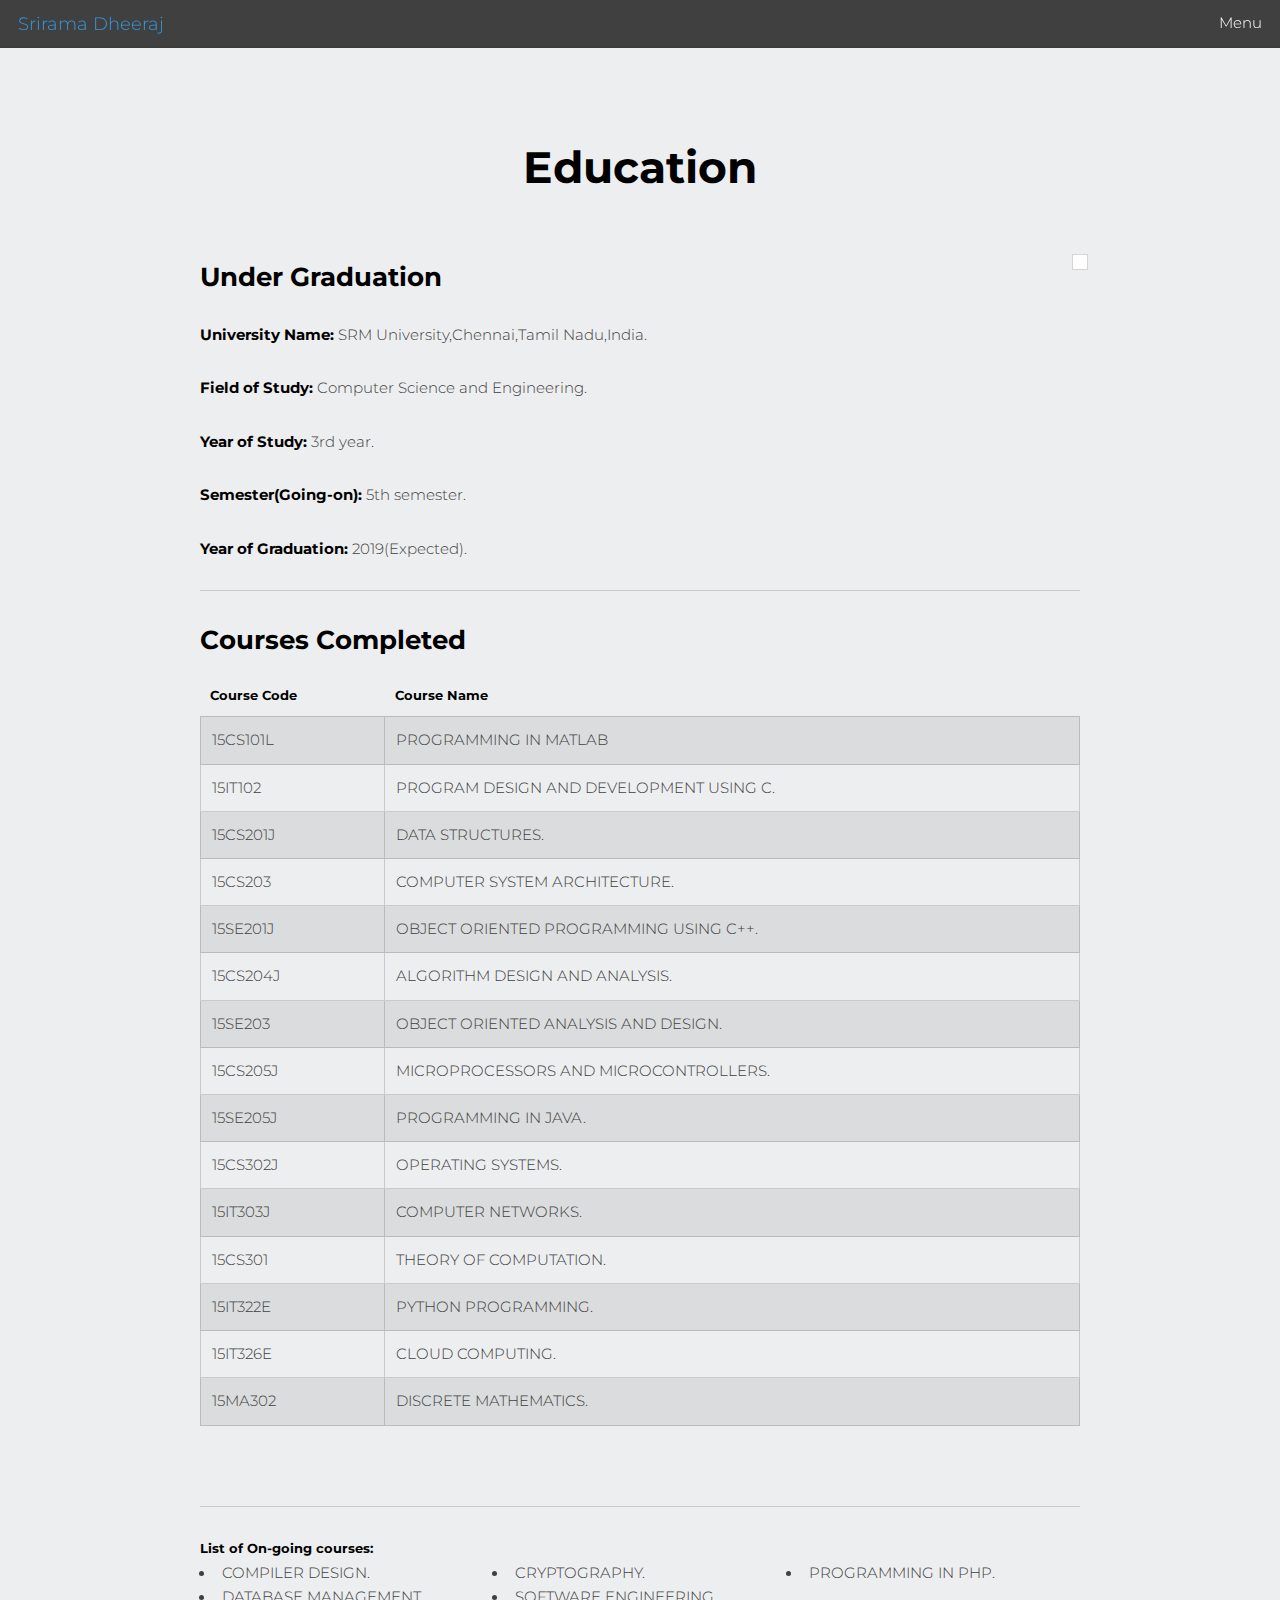
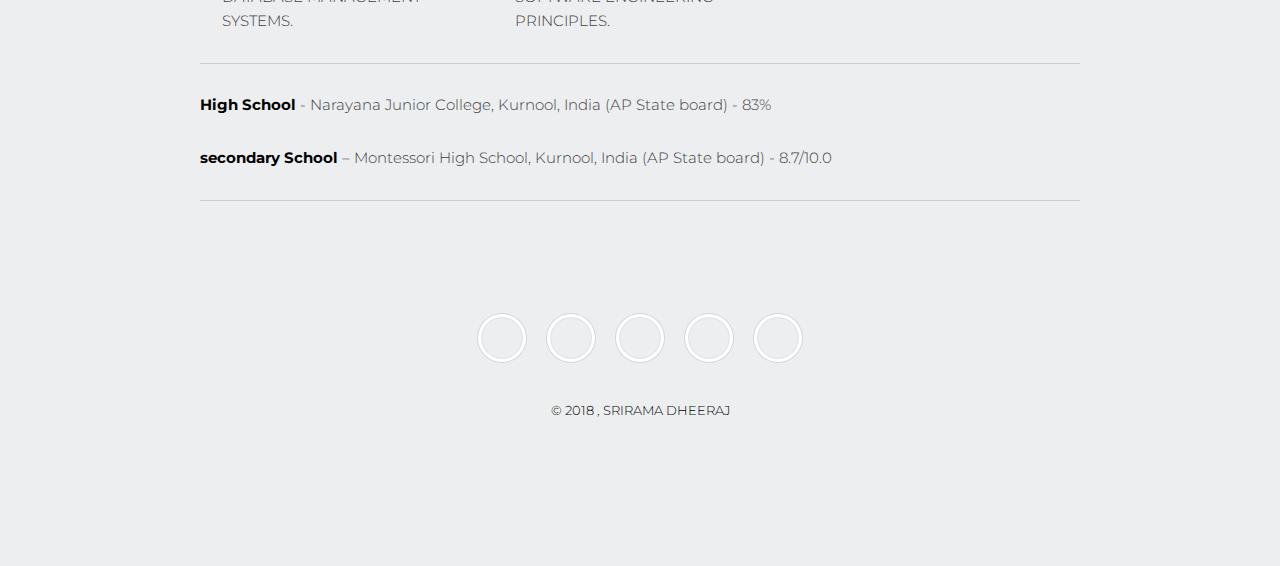
==== Education.html @ 708d1461 "Update Education.html" ====
<!DOCTYPE HTML>

<html>
	<head>
		<title>Education</title>	
		<meta charset="utf-8" />
		<meta name="viewport" content="width=device-width, initial-scale=1" />
		<link rel="stylesheet" href="assets/css/main.css" />

	</head>
	<body class="subpage">

		<!-- Header -->
			<header id="header">
				<div class="logo"><a href="index.html">Srirama Dheeraj</a></div>
				<a href="#menu">Menu</a>
			</header>

		<!-- Nav -->
			<nav id="menu">
				<ul class="links">
					<li><a href="index.html">Home</a></li>
			  		<li><a href="projects.html">Projects</a></li>
				    <li><a href="Education.html">Education</a></li>
				    <li><a href="Experience.html">Experience</a></li>
				    <li><a href="https://drive.google.com/open?id=1azYkVf0-kASEUT5-vG5rG0pIxpyLxCIB" target="_blank">Resume</a></li>
				</ul>
			</nav>

		<!-- Main -->
			<div id="main">
				<section class="wrapper style1">
					<div class="inner">

						<header class="align-center">
							<h1>Education</h1>
						</header>

						<!-- Content -->

							<div>
			                        <p><span class="image right"><img src="images/srm.png" alt="" /></span></p>
							      
								    <h3 id="content">Under Graduation</h3>
									<p><strong>University Name:</strong> SRM University,Chennai,Tamil Nadu,India.</p>
									<p><strong>Field of Study:</strong> Computer Science and Engineering.</p>
									<p><strong>Year of Study:</strong> 3rd year.</p>
		                            <p><strong>Semester(Going-on):</strong> 5th semester.</p>
		                            <p><strong>Year of Graduation:</strong> 2019(Expected).</p>
							   
							</div>

							<hr/>
							<h3 id="content">Courses Completed </h3>
			                 <div class="table-wrapper">
											<table class="alt">
												<thead>
													<tr>
														<th>Course Code</th>
														<th>Course Name</th>
													
													</tr>
												</thead>
												<tbody>
					           						<tr>
								 						<td>15CS101L</td>
														<td>PROGRAMMING IN  MATLAB</td>
														
													</tr>	
													<tr>
														<td>15IT102</td>
														<td>PROGRAM DESIGN AND DEVELOPMENT USING C.</td>
							
													</tr>
													
													<tr>
														<td>15CS201J</td>
														<td> DATA STRUCTURES.</td>
														
													</tr>
													<tr>
														<td>15CS203</td>
														<td>COMPUTER SYSTEM ARCHITECTURE.</td>
														
													</tr>
													<tr>
														<td>15SE201J</td>
														<td>OBJECT ORIENTED PROGRAMMING USING C++.</td>
														
													</tr>
													<tr>
														<td>15CS204J</td>
														<td>ALGORITHM DESIGN AND ANALYSIS.</td>
														
													</tr>
													<tr>
														<td>15SE203</td>
														<td>OBJECT ORIENTED ANALYSIS AND DESIGN.</td>
														
													</tr>
													<tr>
														<td>15CS205J</td>
														<td>MICROPROCESSORS AND MICROCONTROLLERS.</td>
														
													</tr>
													<tr>
														<td>15SE205J</td>
														<td>PROGRAMMING IN JAVA.</td>
														
													</tr>
													<tr>
														<td>15CS302J</td>
														<td>OPERATING SYSTEMS.</td>
														
													</tr>
													<tr>
														<td>15IT303J</td>
														<td>COMPUTER NETWORKS.</td>
														
													</tr>
													<tr>
														<td>15CS301</td>
														<td>THEORY OF COMPUTATION.</td>
														
													</tr>
													<tr>
														<td>15IT322E</td>
														<td>PYTHON PROGRAMMING.</td>
														
													</tr>
													<tr>
														<td>15IT326E</td>
														<td>CLOUD COMPUTING.</td>
														
													</tr>
													<tr>
														<td>15MA302</td>
														<td>DISCRETE MATHEMATICS.</td>
														
													</tr>
												</tbody>
												<tfoot>
													<tr>
														<td colspan="2"></td>
														
													</tr>
												</tfoot>
											</table>
										</div>
						 
							<hr />
							<div>
                            <h5 style="display: inline;">List of On-going courses: &nbsp;</h5>
                            <ul style="columns: 3;">
                                <li>COMPILER DESIGN.</li>
                                <li>DATABASE MANAGEMENT SYSTEMS.</li>
                                <li>CRYPTOGRAPHY.</li>
                                <li>SOFTWARE ENGINEERING PRINCIPLES.</li>
                                <li>PROGRAMMING IN PHP.</li>
                           
                                
                            </ul>
                            <hr />
                            <p><strong>High School</strong> -  Narayana Junior College, Kurnool, India (AP State board) - 83% </p>
							<p><strong>secondary School</strong> – Montessori High School, Kurnool, India (AP State board) - 8.7/10.0</p>
                            <hr/>

                           </div>
                           

						
<!-- Footer -->
			<footer id="footer"> 
				<div class="copyright">
					<ul class="icons">
						<li><a href="https://twitter.com/rcharan10" class="icon fa-twitter" target="_blank">
						<span class="label">Twitter</span>
						</a></li>
						<li><a href="https://www.facebook.com/Dheeraj.Srirama" class="icon fa-facebook" target="_blank">
						<span class="label">Facebook</span> 
						</a></li>
						<li><a href="https://www.linkedin.com/in/srirama-dheeraj-9b4148a5/" class="icon fa-linkedin" target="_blank">
                            <span class="label">LinkedIn</span>
                        </a></li>
						<li><a href="https://github.com/dheerajram13" class="icon fa-github" target="_blank">
                            <span class="label">Github</span>
                        </a></li>
                        <li><a href="mailto:rcharan10@gmail.com" class="icon fa-google" target="_blank">
                            <span class="label">Gmail</span>
                        </a></li>
						
					</ul>
					<p>&copy 2018 , SRIRAMA DHEERAJ</p>
				
		   </div>
			</footer>

		<!-- Scripts -->
			<script src="assets/js/jquery.min.js"></script>
			<script src="assets/js/jquery.scrolly.min.js"></script>
			<script src="assets/js/jquery.scrollex.min.js"></script>
			<script src="assets/js/skel.min.js"></script>
			<script src="assets/js/util.js"></script>
			<script src="assets/js/main.js"></script>

	</body>
</html>
---- assets/css/main.css ----
@charset "UTF-8";
@import url(font-awesome.min.css);
@import url("https://fonts.googleapis.com/css?family=Lato:300,700,300italic,700italic");
@import url("https://fonts.googleapis.com/css?family=Josefin+Sans" rel="stylesheet");
@import url('https://fonts.googleapis.com/css?family=Montserrat|Roboto');




	html, body, div, span, applet, object, iframe, h1, h2, h3, h4, h5, h6, p, blockquote, pre, a, abbr, acronym, address, big, cite, code, del, dfn, em, img, ins, kbd, q, s, samp, small, strike, strong, sub, sup, tt, var, b, u, i, center, dl, dt, dd, ol, ul, li, fieldset, form, label, legend, table, caption, tbody, tfoot, thead, tr, th, td, article, aside, canvas, details, embed, figure, figcaption, footer, header, hgroup, menu, nav, output, ruby, section, summary, time, mark, audio, video {
		margin: 0;
		padding: 0;
		border: 0;
		font-size: 100%;
		font-family: 'Montserrat',sans-serif;
		vertical-align: baseline;
		

	}

	


.typewriter h1 {
  color: #fff;

  font-family: "Roboto",Lato, Arial, Helvetica,sans-serif,;
  overflow: hidden;         /* Ensures the content is not revealed until the animation */
  border-right: .15em solid orange; /* The typwriter cursor */
  white-space: nowrap; /* Keeps the content on a single line */
  margin: 0 auto; /* Gives that scrolling effect as the typing happens */
  letter-spacing: .15em; /* Adjust as needed */
  animation: 
    typing 3.5s steps(30, end),
    blink-caret .5s step-end infinite;
}

/* The typing effect */
@keyframes typing {
  from { width: 0 }
  to { width: 100% }
}

/* The typewriter cursor effect */
@keyframes blink-caret {
  from, to { border-color: transparent }
  50% { border-color: orange }
}
	
	article, aside, details, figcaption, figure, footer, header, hgroup, menu, nav, section {
		display: block;
	}

	body {
		line-height: 1;
	}

	ol, ul {
		list-style: none;
	}

	blockquote, q {
		quotes: none;
	}

	blockquote:before, blockquote:after, q:before, q:after {
		content: '';
		content: none;
	}

	table {
		border-collapse: collapse;
		border-spacing: 0;
	}

	body {
		-webkit-text-size-adjust: none;
	}

/* Box Model */

	*, *:before, *:after {
		-moz-box-sizing: border-box;
		-webkit-box-sizing: border-box;
		box-sizing: border-box;
	}

/* Containers */

	.container {
		margin-left: auto;
		margin-right: auto;
	}

	.container.\31 25\25 {
		width: 100%;
		max-width: 100em;
		min-width: 80em;
	}

	.container.\37 5\25 {
		width: 60em;
	}

	.container.\35 0\25 {
		width: 40em;
	}

	.container.\32 5\25 {
		width: 20em;
	}

	.container {
		width: 80em;
	}

	@media screen and (max-width: 1680px) {

		.container.\31 25\25 {
			width: 100%;
			max-width: 100em;
			min-width: 80em;
		}

		.container.\37 5\25 {
			width: 60em;
		}

		.container.\35 0\25 {
			width: 40em;
		}

		.container.\32 5\25 {
			width: 20em;
		}

		.container {
			width: 80em;
		}

	}

	@media screen and (max-width: 1280px) {

		.container.\31 25\25 {
			width: 100%;
			max-width: 81.25em;
			min-width: 65em;
		}

		.container.\37 5\25 {
			width: 48.75em;
		}

		.container.\35 0\25 {
			width: 32.5em;
		}

		.container.\32 5\25 {
			width: 16.25em;
		}

		.container {
			width: 65em;
		}

	}

	@media screen and (max-width: 980px) {

		.container.\31 25\25 {
			width: 100%;
			max-width: 112.5%;
			min-width: 90%;
		}

		.container.\37 5\25 {
			width: 67.5%;
		}

		.container.\35 0\25 {
			width: 45%;
		}

		.container.\32 5\25 {
			width: 22.5%;
		}

		.container {
			width: 90%;
		}

	}

	@media screen and (max-width: 736px) {

		.container.\31 25\25 {
			width: 100%;
			max-width: 112.5%;
			min-width: 90%;
		}

		.container.\37 5\25 {
			width: 67.5%;
		}

		.container.\35 0\25 {
			width: 45%;
		}

		.container.\32 5\25 {
			width: 22.5%;
		}

		.container {
			width: 90% !important;
		}

	}

	@media screen and (max-width: 480px) {

		.container.\31 25\25 {
			width: 100%;
			max-width: 112.5%;
			min-width: 90%;
		}

		.container.\37 5\25 {
			width: 67.5%;
		}

		.container.\35 0\25 {
			width: 45%;
		}

		.container.\32 5\25 {
			width: 22.5%;
		}

		.container {
			width: 90% !important;
		}

	}



	.row {
		border-bottom: solid 1px transparent;
		-moz-box-sizing: border-box;
		-webkit-box-sizing: border-box;
		box-sizing: border-box;
	}

	.row > * {
		float: left;
		-moz-box-sizing: border-box;
		-webkit-box-sizing: border-box;
		box-sizing: border-box;
	}

	.row:after, .row:before {
		content: '';
		display: block;
		clear: both;
		height: 0;
	}

	.row.uniform > * > :first-child {
		margin-top: 0;
	}

	.row.uniform > * > :last-child {
		margin-bottom: 0;
	}

	.row.\30 \25 > * {
		padding: 0 0 0 0em;
	}

	.row.\30 \25 {
		margin: 0 0 -1px 0em;
	}

	.row.uniform.\30 \25 > * {
		padding: 0em 0 0 0em;
	}

	.row.uniform.\30 \25 {
		margin: 0em 0 -1px 0em;
	}

	.row > * {
		padding: 0 0 0 2em;
	}

	.row {
		margin: 0 0 -1px -2em;
	}

	.row.uniform > * {
		padding: 2em 0 0 2em;
	}

	.row.uniform {
		margin: -2em 0 -1px -2em;
	}

	.row.\32 00\25 > * {
		padding: 0 0 0 4em;
	}

	.row.\32 00\25 {
		margin: 0 0 -1px -4em;
	}

	.row.uniform.\32 00\25 > * {
		padding: 4em 0 0 4em;
	}

	.row.uniform.\32 00\25 {
		margin: -4em 0 -1px -4em;
	}

	.row.\31 50\25 > * {
		padding: 0 0 0 3em;
	}

	.row.\31 50\25 {
		margin: 0 0 -1px -3em;
	}

	.row.uniform.\31 50\25 > * {
		padding: 3em 0 0 3em;
	}

	.row.uniform.\31 50\25 {
		margin: -3em 0 -1px -3em;
	}

	.row.\35 0\25 > * {
		padding: 0 0 0 1em;
	}

	.row.\35 0\25 {
		margin: 0 0 -1px -1em;
	}

	.row.uniform.\35 0\25 > * {
		padding: 1em 0 0 1em;
	}

	.row.uniform.\35 0\25 {
		margin: -1em 0 -1px -1em;
	}

	.row.\32 5\25 > * {
		padding: 0 0 0 0.5em;
	}

	.row.\32 5\25 {
		margin: 0 0 -1px -0.5em;
	}

	.row.uniform.\32 5\25 > * {
		padding: 0.5em 0 0 0.5em;
	}

	.row.uniform.\32 5\25 {
		margin: -0.5em 0 -1px -0.5em;
	}

	.\31 2u, .\31 2u\24 {
		width: 100%;
		clear: none;
		margin-left: 0;
	}

	.\31 1u, .\31 1u\24 {
		width: 91.6666666667%;
		clear: none;
		margin-left: 0;
	}

	.\31 0u, .\31 0u\24 {
		width: 83.3333333333%;
		clear: none;
		margin-left: 0;
	}

	.\39 u, .\39 u\24 {
		width: 75%;
		clear: none;
		margin-left: 0;
	}

	.\38 u, .\38 u\24 {
		width: 66.6666666667%;
		clear: none;
		margin-left: 0;
	}

	.\37 u, .\37 u\24 {
		width: 58.3333333333%;
		clear: none;
		margin-left: 0;
	}

	.\36 u, .\36 u\24 {
		width: 50%;
		clear: none;
		margin-left: 0;
	}

	.\35 u, .\35 u\24 {
		width: 41.6666666667%;
		clear: none;
		margin-left: 0;
	}

	.\34 u, .\34 u\24 {
		width: 33.3333333333%;
		clear: none;
		margin-left: 0;
	}

	.\33 u, .\33 u\24 {
		width: 25%;
		clear: none;
		margin-left: 0;
	}

	.\32 u, .\32 u\24 {
		width: 16.6666666667%;
		clear: none;
		margin-left: 0;
	}

	.\31 u, .\31 u\24 {
		width: 8.3333333333%;
		clear: none;
		margin-left: 0;
	}

	.\31 2u\24 + *,
	.\31 1u\24 + *,
	.\31 0u\24 + *,
	.\39 u\24 + *,
	.\38 u\24 + *,
	.\37 u\24 + *,
	.\36 u\24 + *,
	.\35 u\24 + *,
	.\34 u\24 + *,
	.\33 u\24 + *,
	.\32 u\24 + *,
	.\31 u\24 + * {
		clear: left;
	}

	.\-11u {
		margin-left: 91.66667%;
	}

	.\-10u {
		margin-left: 83.33333%;
	}

	.\-9u {
		margin-left: 75%;
	}

	.\-8u {
		margin-left: 66.66667%;
	}

	.\-7u {
		margin-left: 58.33333%;
	}

	.\-6u {
		margin-left: 50%;
	}

	.\-5u {
		margin-left: 41.66667%;
	}

	.\-4u {
		margin-left: 33.33333%;
	}

	.\-3u {
		margin-left: 25%;
	}

	.\-2u {
		margin-left: 16.66667%;
	}

	.\-1u {
		margin-left: 8.33333%;
	}

	@media screen and (max-width: 1680px) {

		.row > * {
			padding: 0 0 0 2em;
		}

		.row {
			margin: 0 0 -1px -2em;
		}

		.row.uniform > * {
			padding: 2em 0 0 2em;
		}

		.row.uniform {
			margin: -2em 0 -1px -2em;
		}

		.row.\32 00\25 > * {
			padding: 0 0 0 4em;
		}

		.row.\32 00\25 {
			margin: 0 0 -1px -4em;
		}

		.row.uniform.\32 00\25 > * {
			padding: 4em 0 0 4em;
		}

		.row.uniform.\32 00\25 {
			margin: -4em 0 -1px -4em;
		}

		.row.\31 50\25 > * {
			padding: 0 0 0 3em;
		}

		.row.\31 50\25 {
			margin: 0 0 -1px -3em;
		}

		.row.uniform.\31 50\25 > * {
			padding: 3em 0 0 3em;
		}

		.row.uniform.\31 50\25 {
			margin: -3em 0 -1px -3em;
		}

		.row.\35 0\25 > * {
			padding: 0 0 0 1em;
		}

		.row.\35 0\25 {
			margin: 0 0 -1px -1em;
		}

		.row.uniform.\35 0\25 > * {
			padding: 1em 0 0 1em;
		}

		.row.uniform.\35 0\25 {
			margin: -1em 0 -1px -1em;
		}

		.row.\32 5\25 > * {
			padding: 0 0 0 0.5em;
		}

		.row.\32 5\25 {
			margin: 0 0 -1px -0.5em;
		}

		.row.uniform.\32 5\25 > * {
			padding: 0.5em 0 0 0.5em;
		}

		.row.uniform.\32 5\25 {
			margin: -0.5em 0 -1px -0.5em;
		}

		.\31 2u\28xlarge\29, .\31 2u\24\28xlarge\29 {
			width: 100%;
			clear: none;
			margin-left: 0;
		}

		.\31 1u\28xlarge\29, .\31 1u\24\28xlarge\29 {
			width: 91.6666666667%;
			clear: none;
			margin-left: 0;
		}

		.\31 0u\28xlarge\29, .\31 0u\24\28xlarge\29 {
			width: 83.3333333333%;
			clear: none;
			margin-left: 0;
		}

		.\39 u\28xlarge\29, .\39 u\24\28xlarge\29 {
			width: 75%;
			clear: none;
			margin-left: 0;
		}

		.\38 u\28xlarge\29, .\38 u\24\28xlarge\29 {
			width: 66.6666666667%;
			clear: none;
			margin-left: 0;
		}

		.\37 u\28xlarge\29, .\37 u\24\28xlarge\29 {
			width: 58.3333333333%;
			clear: none;
			margin-left: 0;
		}

		.\36 u\28xlarge\29, .\36 u\24\28xlarge\29 {
			width: 50%;
			clear: none;
			margin-left: 0;
		}

		.\35 u\28xlarge\29, .\35 u\24\28xlarge\29 {
			width: 41.6666666667%;
			clear: none;
			margin-left: 0;
		}

		.\34 u\28xlarge\29, .\34 u\24\28xlarge\29 {
			width: 33.3333333333%;
			clear: none;
			margin-left: 0;
		}

		.\33 u\28xlarge\29, .\33 u\24\28xlarge\29 {
			width: 25%;
			clear: none;
			margin-left: 0;
		}

		.\32 u\28xlarge\29, .\32 u\24\28xlarge\29 {
			width: 16.6666666667%;
			clear: none;
			margin-left: 0;
		}

		.\31 u\28xlarge\29, .\31 u\24\28xlarge\29 {
			width: 8.3333333333%;
			clear: none;
			margin-left: 0;
		}

		.\31 2u\24\28xlarge\29 + *,
		.\31 1u\24\28xlarge\29 + *,
		.\31 0u\24\28xlarge\29 + *,
		.\39 u\24\28xlarge\29 + *,
		.\38 u\24\28xlarge\29 + *,
		.\37 u\24\28xlarge\29 + *,
		.\36 u\24\28xlarge\29 + *,
		.\35 u\24\28xlarge\29 + *,
		.\34 u\24\28xlarge\29 + *,
		.\33 u\24\28xlarge\29 + *,
		.\32 u\24\28xlarge\29 + *,
		.\31 u\24\28xlarge\29 + * {
			clear: left;
		}

		.\-11u\28xlarge\29 {
			margin-left: 91.66667%;
		}

		.\-10u\28xlarge\29 {
			margin-left: 83.33333%;
		}

		.\-9u\28xlarge\29 {
			margin-left: 75%;
		}

		.\-8u\28xlarge\29 {
			margin-left: 66.66667%;
		}

		.\-7u\28xlarge\29 {
			margin-left: 58.33333%;
		}

		.\-6u\28xlarge\29 {
			margin-left: 50%;
		}

		.\-5u\28xlarge\29 {
			margin-left: 41.66667%;
		}

		.\-4u\28xlarge\29 {
			margin-left: 33.33333%;
		}

		.\-3u\28xlarge\29 {
			margin-left: 25%;
		}

		.\-2u\28xlarge\29 {
			margin-left: 16.66667%;
		}

		.\-1u\28xlarge\29 {
			margin-left: 8.33333%;
		}

	}

	@media screen and (max-width: 1280px) {

		.row > * {
			padding: 0 0 0 1.5em;
		}

		.row {
			margin: 0 0 -1px -1.5em;
		}

		.row.uniform > * {
			padding: 1.5em 0 0 1.5em;
		}

		.row.uniform {
			margin: -1.5em 0 -1px -1.5em;
		}

		.row.\32 00\25 > * {
			padding: 0 0 0 3em;
		}

		.row.\32 00\25 {
			margin: 0 0 -1px -3em;
		}

		.row.uniform.\32 00\25 > * {
			padding: 3em 0 0 3em;
		}

		.row.uniform.\32 00\25 {
			margin: -3em 0 -1px -3em;
		}

		.row.\31 50\25 > * {
			padding: 0 0 0 2.25em;
		}

		.row.\31 50\25 {
			margin: 0 0 -1px -2.25em;
		}

		.row.uniform.\31 50\25 > * {
			padding: 2.25em 0 0 2.25em;
		}

		.row.uniform.\31 50\25 {
			margin: -2.25em 0 -1px -2.25em;
		}

		.row.\35 0\25 > * {
			padding: 0 0 0 0.75em;
		}

		.row.\35 0\25 {
			margin: 0 0 -1px -0.75em;
		}

		.row.uniform.\35 0\25 > * {
			padding: 0.75em 0 0 0.75em;
		}

		.row.uniform.\35 0\25 {
			margin: -0.75em 0 -1px -0.75em;
		}

		.row.\32 5\25 > * {
			padding: 0 0 0 0.375em;
		}

		.row.\32 5\25 {
			margin: 0 0 -1px -0.375em;
		}

		.row.uniform.\32 5\25 > * {
			padding: 0.375em 0 0 0.375em;
		}

		.row.uniform.\32 5\25 {
			margin: -0.375em 0 -1px -0.375em;
		}

		.\31 2u\28large\29, .\31 2u\24\28large\29 {
			width: 100%;
			clear: none;
			margin-left: 0;
		}

		.\31 1u\28large\29, .\31 1u\24\28large\29 {
			width: 91.6666666667%;
			clear: none;
			margin-left: 0;
		}

		.\31 0u\28large\29, .\31 0u\24\28large\29 {
			width: 83.3333333333%;
			clear: none;
			margin-left: 0;
		}

		.\39 u\28large\29, .\39 u\24\28large\29 {
			width: 75%;
			clear: none;
			margin-left: 0;
		}

		.\38 u\28large\29, .\38 u\24\28large\29 {
			width: 66.6666666667%;
			clear: none;
			margin-left: 0;
		}

		.\37 u\28large\29, .\37 u\24\28large\29 {
			width: 58.3333333333%;
			clear: none;
			margin-left: 0;
		}

		.\36 u\28large\29, .\36 u\24\28large\29 {
			width: 50%;
			clear: none;
			margin-left: 0;
		}

		.\35 u\28large\29, .\35 u\24\28large\29 {
			width: 41.6666666667%;
			clear: none;
			margin-left: 0;
		}

		.\34 u\28large\29, .\34 u\24\28large\29 {
			width: 33.3333333333%;
			clear: none;
			margin-left: 0;
		}

		.\33 u\28large\29, .\33 u\24\28large\29 {
			width: 25%;
			clear: none;
			margin-left: 0;
		}

		.\32 u\28large\29, .\32 u\24\28large\29 {
			width: 16.6666666667%;
			clear: none;
			margin-left: 0;
		}

		.\31 u\28large\29, .\31 u\24\28large\29 {
			width: 8.3333333333%;
			clear: none;
			margin-left: 0;
		}

		.\31 2u\24\28large\29 + *,
		.\31 1u\24\28large\29 + *,
		.\31 0u\24\28large\29 + *,
		.\39 u\24\28large\29 + *,
		.\38 u\24\28large\29 + *,
		.\37 u\24\28large\29 + *,
		.\36 u\24\28large\29 + *,
		.\35 u\24\28large\29 + *,
		.\34 u\24\28large\29 + *,
		.\33 u\24\28large\29 + *,
		.\32 u\24\28large\29 + *,
		.\31 u\24\28large\29 + * {
			clear: left;
		}

		.\-11u\28large\29 {
			margin-left: 91.66667%;
		}

		.\-10u\28large\29 {
			margin-left: 83.33333%;
		}

		.\-9u\28large\29 {
			margin-left: 75%;
		}

		.\-8u\28large\29 {
			margin-left: 66.66667%;
		}

		.\-7u\28large\29 {
			margin-left: 58.33333%;
		}

		.\-6u\28large\29 {
			margin-left: 50%;
		}

		.\-5u\28large\29 {
			margin-left: 41.66667%;
		}

		.\-4u\28large\29 {
			margin-left: 33.33333%;
		}

		.\-3u\28large\29 {
			margin-left: 25%;
		}

		.\-2u\28large\29 {
			margin-left: 16.66667%;
		}

		.\-1u\28large\29 {
			margin-left: 8.33333%;
		}

	}

	@media screen and (max-width: 980px) {

		.row > * {
			padding: 0 0 0 1.5em;
		}

		.row {
			margin: 0 0 -1px -1.5em;
		}

		.row.uniform > * {
			padding: 1.5em 0 0 1.5em;
		}

		.row.uniform {
			margin: -1.5em 0 -1px -1.5em;
		}

		.row.\32 00\25 > * {
			padding: 0 0 0 3em;
		}

		.row.\32 00\25 {
			margin: 0 0 -1px -3em;
		}

		.row.uniform.\32 00\25 > * {
			padding: 3em 0 0 3em;
		}

		.row.uniform.\32 00\25 {
			margin: -3em 0 -1px -3em;
		}

		.row.\31 50\25 > * {
			padding: 0 0 0 2.25em;
		}

		.row.\31 50\25 {
			margin: 0 0 -1px -2.25em;
		}

		.row.uniform.\31 50\25 > * {
			padding: 2.25em 0 0 2.25em;
		}

		.row.uniform.\31 50\25 {
			margin: -2.25em 0 -1px -2.25em;
		}

		.row.\35 0\25 > * {
			padding: 0 0 0 0.75em;
		}

		.row.\35 0\25 {
			margin: 0 0 -1px -0.75em;
		}

		.row.uniform.\35 0\25 > * {
			padding: 0.75em 0 0 0.75em;
		}

		.row.uniform.\35 0\25 {
			margin: -0.75em 0 -1px -0.75em;
		}

		.row.\32 5\25 > * {
			padding: 0 0 0 0.375em;
		}

		.row.\32 5\25 {
			margin: 0 0 -1px -0.375em;
		}

		.row.uniform.\32 5\25 > * {
			padding: 0.375em 0 0 0.375em;
		}

		.row.uniform.\32 5\25 {
			margin: -0.375em 0 -1px -0.375em;
		}

		.\31 2u\28medium\29, .\31 2u\24\28medium\29 {
			width: 100%;
			clear: none;
			margin-left: 0;
		}

		.\31 1u\28medium\29, .\31 1u\24\28medium\29 {
			width: 91.6666666667%;
			clear: none;
			margin-left: 0;
		}

		.\31 0u\28medium\29, .\31 0u\24\28medium\29 {
			width: 83.3333333333%;
			clear: none;
			margin-left: 0;
		}

		.\39 u\28medium\29, .\39 u\24\28medium\29 {
			width: 75%;
			clear: none;
			margin-left: 0;
		}

		.\38 u\28medium\29, .\38 u\24\28medium\29 {
			width: 66.6666666667%;
			clear: none;
			margin-left: 0;
		}

		.\37 u\28medium\29, .\37 u\24\28medium\29 {
			width: 58.3333333333%;
			clear: none;
			margin-left: 0;
		}

		.\36 u\28medium\29, .\36 u\24\28medium\29 {
			width: 50%;
			clear: none;
			margin-left: 0;
		}

		.\35 u\28medium\29, .\35 u\24\28medium\29 {
			width: 41.6666666667%;
			clear: none;
			margin-left: 0;
		}

		.\34 u\28medium\29, .\34 u\24\28medium\29 {
			width: 33.3333333333%;
			clear: none;
			margin-left: 0;
		}

		.\33 u\28medium\29, .\33 u\24\28medium\29 {
			width: 25%;
			clear: none;
			margin-left: 0;
		}

		.\32 u\28medium\29, .\32 u\24\28medium\29 {
			width: 16.6666666667%;
			clear: none;
			margin-left: 0;
		}

		.\31 u\28medium\29, .\31 u\24\28medium\29 {
			width: 8.3333333333%;
			clear: none;
			margin-left: 0;
		}

		.\31 2u\24\28medium\29 + *,
		.\31 1u\24\28medium\29 + *,
		.\31 0u\24\28medium\29 + *,
		.\39 u\24\28medium\29 + *,
		.\38 u\24\28medium\29 + *,
		.\37 u\24\28medium\29 + *,
		.\36 u\24\28medium\29 + *,
		.\35 u\24\28medium\29 + *,
		.\34 u\24\28medium\29 + *,
		.\33 u\24\28medium\29 + *,
		.\32 u\24\28medium\29 + *,
		.\31 u\24\28medium\29 + * {
			clear: left;
		}

		.\-11u\28medium\29 {
			margin-left: 91.66667%;
		}

		.\-10u\28medium\29 {
			margin-left: 83.33333%;
		}

		.\-9u\28medium\29 {
			margin-left: 75%;
		}

		.\-8u\28medium\29 {
			margin-left: 66.66667%;
		}

		.\-7u\28medium\29 {
			margin-left: 58.33333%;
		}

		.\-6u\28medium\29 {
			margin-left: 50%;
		}

		.\-5u\28medium\29 {
			margin-left: 41.66667%;
		}

		.\-4u\28medium\29 {
			margin-left: 33.33333%;
		}

		.\-3u\28medium\29 {
			margin-left: 25%;
		}

		.\-2u\28medium\29 {
			margin-left: 16.66667%;
		}

		.\-1u\28medium\29 {
			margin-left: 8.33333%;
		}

	}

	@media screen and (max-width: 736px) {

		.row > * {
			padding: 0 0 0 1.25em;
		}

		.row {
			margin: 0 0 -1px -1.25em;
		}

		.row.uniform > * {
			padding: 1.25em 0 0 1.25em;
		}

		.row.uniform {
			margin: -1.25em 0 -1px -1.25em;
		}

		.row.\32 00\25 > * {
			padding: 0 0 0 2.5em;
		}

		.row.\32 00\25 {
			margin: 0 0 -1px -2.5em;
		}

		.row.uniform.\32 00\25 > * {
			padding: 2.5em 0 0 2.5em;
		}

		.row.uniform.\32 00\25 {
			margin: -2.5em 0 -1px -2.5em;
		}

		.row.\31 50\25 > * {
			padding: 0 0 0 1.875em;
		}

		.row.\31 50\25 {
			margin: 0 0 -1px -1.875em;
		}

		.row.uniform.\31 50\25 > * {
			padding: 1.875em 0 0 1.875em;
		}

		.row.uniform.\31 50\25 {
			margin: -1.875em 0 -1px -1.875em;
		}

		.row.\35 0\25 > * {
			padding: 0 0 0 0.625em;
		}

		.row.\35 0\25 {
			margin: 0 0 -1px -0.625em;
		}

		.row.uniform.\35 0\25 > * {
			padding: 0.625em 0 0 0.625em;
		}

		.row.uniform.\35 0\25 {
			margin: -0.625em 0 -1px -0.625em;
		}

		.row.\32 5\25 > * {
			padding: 0 0 0 0.3125em;
		}

		.row.\32 5\25 {
			margin: 0 0 -1px -0.3125em;
		}

		.row.uniform.\32 5\25 > * {
			padding: 0.3125em 0 0 0.3125em;
		}

		.row.uniform.\32 5\25 {
			margin: -0.3125em 0 -1px -0.3125em;
		}

		.\31 2u\28small\29, .\31 2u\24\28small\29 {
			width: 100%;
			clear: none;
			margin-left: 0;
		}

		.\31 1u\28small\29, .\31 1u\24\28small\29 {
			width: 91.6666666667%;
			clear: none;
			margin-left: 0;
		}

		.\31 0u\28small\29, .\31 0u\24\28small\29 {
			width: 83.3333333333%;
			clear: none;
			margin-left: 0;
		}

		.\39 u\28small\29, .\39 u\24\28small\29 {
			width: 75%;
			clear: none;
			margin-left: 0;
		}

		.\38 u\28small\29, .\38 u\24\28small\29 {
			width: 66.6666666667%;
			clear: none;
			margin-left: 0;
		}

		.\37 u\28small\29, .\37 u\24\28small\29 {
			width: 58.3333333333%;
			clear: none;
			margin-left: 0;
		}

		.\36 u\28small\29, .\36 u\24\28small\29 {
			width: 50%;
			clear: none;
			margin-left: 0;
		}

		.\35 u\28small\29, .\35 u\24\28small\29 {
			width: 41.6666666667%;
			clear: none;
			margin-left: 0;
		}

		.\34 u\28small\29, .\34 u\24\28small\29 {
			width: 33.3333333333%;
			clear: none;
			margin-left: 0;
		}

		.\33 u\28small\29, .\33 u\24\28small\29 {
			width: 25%;
			clear: none;
			margin-left: 0;
		}

		.\32 u\28small\29, .\32 u\24\28small\29 {
			width: 16.6666666667%;
			clear: none;
			margin-left: 0;
		}

		.\31 u\28small\29, .\31 u\24\28small\29 {
			width: 8.3333333333%;
			clear: none;
			margin-left: 0;
		}

		.\31 2u\24\28small\29 + *,
		.\31 1u\24\28small\29 + *,
		.\31 0u\24\28small\29 + *,
		.\39 u\24\28small\29 + *,
		.\38 u\24\28small\29 + *,
		.\37 u\24\28small\29 + *,
		.\36 u\24\28small\29 + *,
		.\35 u\24\28small\29 + *,
		.\34 u\24\28small\29 + *,
		.\33 u\24\28small\29 + *,
		.\32 u\24\28small\29 + *,
		.\31 u\24\28small\29 + * {
			clear: left;
		}

		.\-11u\28small\29 {
			margin-left: 91.66667%;
		}

		.\-10u\28small\29 {
			margin-left: 83.33333%;
		}

		.\-9u\28small\29 {
			margin-left: 75%;
		}

		.\-8u\28small\29 {
			margin-left: 66.66667%;
		}

		.\-7u\28small\29 {
			margin-left: 58.33333%;
		}

		.\-6u\28small\29 {
			margin-left: 50%;
		}

		.\-5u\28small\29 {
			margin-left: 41.66667%;
		}

		.\-4u\28small\29 {
			margin-left: 33.33333%;
		}

		.\-3u\28small\29 {
			margin-left: 25%;
		}

		.\-2u\28small\29 {
			margin-left: 16.66667%;
		}

		.\-1u\28small\29 {
			margin-left: 8.33333%;
		}

	}

	@media screen and (max-width: 480px) {

		.row > * {
			padding: 0 0 0 1.25em;
		}

		.row {
			margin: 0 0 -1px -1.25em;
		}

		.row.uniform > * {
			padding: 1.25em 0 0 1.25em;
		}

		.row.uniform {
			margin: -1.25em 0 -1px -1.25em;
		}

		.row.\32 00\25 > * {
			padding: 0 0 0 2.5em;
		}

		.row.\32 00\25 {
			margin: 0 0 -1px -2.5em;
		}

		.row.uniform.\32 00\25 > * {
			padding: 2.5em 0 0 2.5em;
		}

		.row.uniform.\32 00\25 {
			margin: -2.5em 0 -1px -2.5em;
		}

		.row.\31 50\25 > * {
			padding: 0 0 0 1.875em;
		}

		.row.\31 50\25 {
			margin: 0 0 -1px -1.875em;
		}

		.row.uniform.\31 50\25 > * {
			padding: 1.875em 0 0 1.875em;
		}

		.row.uniform.\31 50\25 {
			margin: -1.875em 0 -1px -1.875em;
		}

		.row.\35 0\25 > * {
			padding: 0 0 0 0.625em;
		}

		.row.\35 0\25 {
			margin: 0 0 -1px -0.625em;
		}

		.row.uniform.\35 0\25 > * {
			padding: 0.625em 0 0 0.625em;
		}

		.row.uniform.\35 0\25 {
			margin: -0.625em 0 -1px -0.625em;
		}

		.row.\32 5\25 > * {
			padding: 0 0 0 0.3125em;
		}

		.row.\32 5\25 {
			margin: 0 0 -1px -0.3125em;
		}

		.row.uniform.\32 5\25 > * {
			padding: 0.3125em 0 0 0.3125em;
		}

		.row.uniform.\32 5\25 {
			margin: -0.3125em 0 -1px -0.3125em;
		}

		.\31 2u\28xsmall\29, .\31 2u\24\28xsmall\29 {
			width: 100%;
			clear: none;
			margin-left: 0;
		}

		.\31 1u\28xsmall\29, .\31 1u\24\28xsmall\29 {
			width: 91.6666666667%;
			clear: none;
			margin-left: 0;
		}

		.\31 0u\28xsmall\29, .\31 0u\24\28xsmall\29 {
			width: 83.3333333333%;
			clear: none;
			margin-left: 0;
		}

		.\39 u\28xsmall\29, .\39 u\24\28xsmall\29 {
			width: 75%;
			clear: none;
			margin-left: 0;
		}

		.\38 u\28xsmall\29, .\38 u\24\28xsmall\29 {
			width: 66.6666666667%;
			clear: none;
			margin-left: 0;
		}

		.\37 u\28xsmall\29, .\37 u\24\28xsmall\29 {
			width: 58.3333333333%;
			clear: none;
			margin-left: 0;
		}

		.\36 u\28xsmall\29, .\36 u\24\28xsmall\29 {
			width: 50%;
			clear: none;
			margin-left: 0;
		}

		.\35 u\28xsmall\29, .\35 u\24\28xsmall\29 {
			width: 41.6666666667%;
			clear: none;
			margin-left: 0;
		}

		.\34 u\28xsmall\29, .\34 u\24\28xsmall\29 {
			width: 33.3333333333%;
			clear: none;
			margin-left: 0;
		}

		.\33 u\28xsmall\29, .\33 u\24\28xsmall\29 {
			width: 25%;
			clear: none;
			margin-left: 0;
		}

		.\32 u\28xsmall\29, .\32 u\24\28xsmall\29 {
			width: 16.6666666667%;
			clear: none;
			margin-left: 0;
		}

		.\31 u\28xsmall\29, .\31 u\24\28xsmall\29 {
			width: 8.3333333333%;
			clear: none;
			margin-left: 0;
		}

		.\31 2u\24\28xsmall\29 + *,
		.\31 1u\24\28xsmall\29 + *,
		.\31 0u\24\28xsmall\29 + *,
		.\39 u\24\28xsmall\29 + *,
		.\38 u\24\28xsmall\29 + *,
		.\37 u\24\28xsmall\29 + *,
		.\36 u\24\28xsmall\29 + *,
		.\35 u\24\28xsmall\29 + *,
		.\34 u\24\28xsmall\29 + *,
		.\33 u\24\28xsmall\29 + *,
		.\32 u\24\28xsmall\29 + *,
		.\31 u\24\28xsmall\29 + * {
			clear: left;
		}

		.\-11u\28xsmall\29 {
			margin-left: 91.66667%;
		}

		.\-10u\28xsmall\29 {
			margin-left: 83.33333%;
		}

		.\-9u\28xsmall\29 {
			margin-left: 75%;
		}

		.\-8u\28xsmall\29 {
			margin-left: 66.66667%;
		}

		.\-7u\28xsmall\29 {
			margin-left: 58.33333%;
		}

		.\-6u\28xsmall\29 {
			margin-left: 50%;
		}

		.\-5u\28xsmall\29 {
			margin-left: 41.66667%;
		}

		.\-4u\28xsmall\29 {
			margin-left: 33.33333%;
		}

		.\-3u\28xsmall\29 {
			margin-left: 25%;
		}

		.\-2u\28xsmall\29 {
			margin-left: 16.66667%;
		}

		.\-1u\28xsmall\29 {
			margin-left: 8.33333%;
		}

	}

/* Basic */

	@-ms-viewport {
		width: device-width;
	}

	body {
		-ms-overflow-style: scrollbar;
	}

	@media screen and (max-width: 480px) {

		html, body {
			min-width: 320px;
		}

	}

	body {
		background: #fff;
	}

		body.is-loading *, body.is-loading *:before, body.is-loading *:after {
			-moz-animation: none !important;
			-webkit-animation: none !important;
			-ms-animation: none !important;
			animation: none !important;
			-moz-transition: none !important;
			-webkit-transition: none !important;
			-ms-transition: none !important;
			transition: none !important;
		}

/* Type */

	body {
		background-color: #fff;
		color: #020202;
	}

	body, input, select, textarea {
		font-family:"Roboto",Lato, Arial, Helvetica, sans-serif;
		font-size: 13pt;
		font-weight: 300;
		line-height: 1.65;
	}

		@media screen and (max-width: 1680px) {



			body, input, select, textarea {
				font-size: 11pt;
			}

		}

		@media screen and (max-width: 1280px) {

			body, input, select, textarea {
				font-size: 11pt;
			}

		}

		@media screen and (max-width: 980px) {

			body, input, select, textarea {
				font-size: 12pt;
			}

		}

		@media screen and (max-width: 736px) {

			body, input, select, textarea {
				font-size: 12pt;
			}

		}

		@media screen and (max-width: 480px) {

			body, input, select, textarea {
				font-size: 12pt;
			}

		}

	a {
		-moz-transition: color 0.2s ease-in-out;
		-webkit-transition: color 0.2s ease-in-out;
		-ms-transition: color 0.2s ease-in-out;
		transition: color 0.2s ease-in-out;
		text-decoration: none;
	}

	strong, b {
		font-weight: 700;
	}

	em, i {
		font-style: italic;
	}

	p {
		margin: 0 0 2em 0;
	}

	h1, h2, h3, h4, h5, h6 {
		font-weight: 700;
		line-height: 1.5;
		margin: 0 0 1em 0;
	}

		h1 a, h2 a, h3 a, h4 a, h5 a, h6 a {
			color: inherit;
			text-decoration: none;
		}

	h1 {
		font-size: 3em;
		margin-bottom: .25em;
	}

		@media screen and (max-width: 736px) {

			h1 {
				font-size: 2.5em;
			}

		}

	h2 {
		font-size: 2.5em;
	}

		@media screen and (max-width: 736px) {

			h2 {
				font-size: 2em;
			}

		}

		@media screen and (max-width: 480px) {

			h2 {
				font-size: 1.5em;
			}

		}

	h3 {
		font-size: 1.75em;
	}

		@media screen and (max-width: 736px) {

			h3 {
				font-size: 1.5em;
			}

		}

		@media screen and (max-width: 480px) {

			h3 {
				font-size: 1.25em;
			}

		}

	h4 {
		font-size: 1.5em;
	}

	h5 {
		font-size: 0.9em;
	}

	h6 {
		font-size: 0.7em;
	}

	sub {
		font-size: 0.8em;
		position: relative;
		top: 0.5em;
	}

	sup {
		font-size: 0.8em;
		position: relative;
		top: -0.5em;
	}

	blockquote {
		border-left: solid 4px;
		font-style: italic;
		margin: 0 0 2em 0;
		padding: 0.5em 0 0.5em 2em;
	}

	code {
		border-radius: 4px;
		border: solid 1px;
		font-family: "Courier New", monospace;
		font-size: 0.9em;
		margin: 0 0.25em;
		padding: 0.25em 0.65em;
	}

	pre {
		-webkit-overflow-scrolling: touch;
		font-family: "Courier New", monospace;
		font-size: 0.9em;
		margin: 0 0 2em 0;
	}

		pre code {
			display: block;
			line-height: 1.75;
			padding: 1em 1.5em;
			overflow-x: auto;
		}

	header p {
		font-size: 1.25em;
	}

	hr {
		border: 0;
		border-bottom: solid 1px;
		margin: 2em 0;
	}

		hr.major {
			margin: 3em 0;
		}

	.align-left {
		text-align: left;
	}

	.align-center {
		text-align: center;
	}

	.align-right {
		text-align: right;
	}

	input, select, textarea {
		color: #000;
	}

	a {
		color: #000;
	}

		a:hover {
			color: rgba(153, 153, 153, 0.5);
		}

	strong, b {
		color: #fff;
	}

	h1, h2, h3, h4, h5, h6 {
		color: #000;
	}

	blockquote {
		border-left-color: rgba(0, 0, 0, 0.1);
	}

	code {
		background: rgba(0, 0, 0, 0.075);
		border-color: rgba(0, 0, 0, 0.1);
	}

	hr {
		border-bottom-color: rgba(0, 0, 0, 0.1);
	}

/* Box */

	.box {
		border-radius: 4px;
		border: solid 1px;
		margin-bottom: 2em;
		padding: 1.5em;
	}

		.box > :last-child,
		.box > :last-child > :last-child,
		.box > :last-child > :last-child > :last-child {
			margin-bottom: 0;
		}

		.box.alt {
			border: 0;
			border-radius: 0;
			padding: 0;
		}

	.box {
		border-color: rgba(0, 0, 0, 0.1);
	}

/* Button */

	input[type="submit"],
	input[type="reset"],
	input[type="button"],
	button,
	.button {
		-moz-appearance: none;
		-webkit-appearance: none;
		-ms-appearance: none;
		appearance: none;
		-moz-transition: background-color 0.2s ease-in-out, color 0.2s ease-in-out;
		-webkit-transition: background-color 0.2s ease-in-out, color 0.2s ease-in-out;
		-ms-transition: background-color 0.2s ease-in-out, color 0.2s ease-in-out;
		transition: background-color 0.2s ease-in-out, color 0.2s ease-in-out;
		border-radius: 4px;
		border: 0;
		cursor: pointer;
		display: inline-block;
		font-weight: 700;
		height: 2.85em;
		line-height: 2.95em;
		padding: 0 1.5em;
		text-align: center;
		text-decoration: none;
		white-space: nowrap;
	}

		input[type="submit"].icon,
		input[type="reset"].icon,
		input[type="button"].icon,
		button.icon,
		.button.icon {
			padding-left: 1.35em;
		}

			input[type="submit"].icon:before,
			input[type="reset"].icon:before,
			input[type="button"].icon:before,
			button.icon:before,
			.button.icon:before {
				margin-right: 0.5em;
			}

		input[type="submit"].fit,
		input[type="reset"].fit,
		input[type="button"].fit,
		button.fit,
		.button.fit {
			display: block;
			margin: 0 0 1em 0;
			width: 100%;
		}

		input[type="submit"].small,
		input[type="reset"].small,
		input[type="button"].small,
		button.small,
		.button.small {
			font-size: 0.8em;
		}

		input[type="submit"].big,
		input[type="reset"].big,
		input[type="button"].big,
		button.big,
		.button.big {
			font-size: 1.35em;
		}

		input[type="submit"].disabled, input[type="submit"]:disabled,
		input[type="reset"].disabled,
		input[type="reset"]:disabled,
		input[type="button"].disabled,
		input[type="button"]:disabled,
		button.disabled,
		button:disabled,
		.button.disabled,
		.button:disabled {
			-moz-pointer-events: none;
			-webkit-pointer-events: none;
			-ms-pointer-events: none;
			pointer-events: none;
			opacity: 0.25;
		}

		@media screen and (max-width: 480px) {

			input[type="submit"],
			input[type="reset"],
			input[type="button"],
			button,
			.button {
				padding: 0;
				width: 100%;
			}

		}

	input[type="submit"],
	input[type="reset"],
	input[type="button"],
	button,
	.button {
		background-color: #3498db;
		color: #fff !important;
	}

		input[type="submit"]:hover,
		input[type="reset"]:hover,
		input[type="button"]:hover,
		button:hover,
		.button:hover {
			background-color: #4aa3df;
		}

		input[type="submit"]:active,
		input[type="reset"]:active,
		input[type="button"]:active,
		button:active,
		.button:active {
			background-color: #258cd1;
		}

		input[type="submit"].alt,
		input[type="reset"].alt,
		input[type="button"].alt,
		button.alt,
		.button.alt {
			background-color: transparent;
			box-shadow: inset 0 0 0 2px rgba(0, 0, 0, 0.1);
			color: #000 !important;
		}

			input[type="submit"].alt:hover,
			input[type="reset"].alt:hover,
			input[type="button"].alt:hover,
			button.alt:hover,
			.button.alt:hover {
				background-color: rgba(0, 0, 0, 0.075);
			}

			input[type="submit"].alt:active,
			input[type="reset"].alt:active,
			input[type="button"].alt:active,
			button.alt:active,
			.button.alt:active {
				background-color: rgba(0, 0, 0, 0.15);
			}

			input[type="submit"].alt.icon:before,
			input[type="reset"].alt.icon:before,
			input[type="button"].alt.icon:before,
			button.alt.icon:before,
			.button.alt.icon:before {
				color: #bfbfbf;
			}

		input[type="submit"].special,
		input[type="reset"].special,
		input[type="button"].special,
		button.special,
		.button.special {
			background-color: #fafafa;
			color: #000 !important;
		}

			input[type="submit"].special:hover,
			input[type="reset"].special:hover,
			input[type="button"].special:hover,
			button.special:hover,
			.button.special:hover {
				background-color: white;
			}

			input[type="submit"].special:active,
			input[type="reset"].special:active,
			input[type="button"].special:active,
			button.special:active,
			.button.special:active {
				background-color: #ededed;
			}

/* Flex */

	.flex {
		display: -ms-flexbox;
		-ms-flex-pack: justify;
		display: -moz-flex;
		display: -webkit-flex;
		display: -ms-flex;
		display: flex;
		-moz-flex-wrap: wrap;
		-webkit-flex-wrap: wrap;
		-ms-flex-wrap: wrap;
		flex-wrap: wrap;
		-moz-justify-content: space-between;
		-webkit-justify-content: space-between;
		-ms-justify-content: space-between;
		justify-content: space-between;
	}

		.flex.flex-2, .flex.flex-3 {
			-moz-align-items: stretch;
			-webkit-align-items: stretch;
			-ms-align-items: stretch;
			align-items: stretch;
		}

			.flex.flex-2.center, .flex.flex-3.center {
				-moz-align-items: center;
				-webkit-align-items: center;
				-ms-align-items: center;
				align-items: center;
			}

		.flex.flex-2 .col {
			width: 48%;
		}

			.flex.flex-2 .col.col1 {
				width: 30%;
			}

			.flex.flex-2 .col.col2 {
				width: 66%;
			}

			@media screen and (max-width: 736px) {

				.flex.flex-2 .col.col1, .flex.flex-2 .col.col2 {
					width: 100%;
					margin-bottom: 2em;
				}

					.flex.flex-2 .col.col1 .image, .flex.flex-2 .col.col2 .image {
						max-width: 60%;
						margin: 0 auto 2em auto;
					}

			}

		.flex.flex-3 .col {
			width: 28%;
		}

			@media screen and (max-width: 736px) {

				.flex.flex-3 .col {
					width: 100%;
					margin-bottom: 2em;
				}

					.flex.flex-3 .col .image {
						max-width: 60%;
						margin: 0 auto 2em auto;
					}

			}

		.flex.flex-4 .col {
			width: 22%;
		}

		.flex.flex-tabs {
			-moz-flex-wrap: nowrap;
			-webkit-flex-wrap: nowrap;
			-ms-flex-wrap: nowrap;
			flex-wrap: nowrap;
		}

			.flex.flex-tabs ul {
				width: 20%;
			}

			.flex.flex-tabs .tabs {
				width: 77%;
			}

		@media screen and (max-width: 980px) {

			.flex.flex-4 .col {
				width: 48%;
			}

			.flex.flex-tabs ul {
				width: 30%;
			}

			.flex.flex-tabs .tabs {
				width: 67%;
			}

			.flex.flex-tabs .flex-3 .col {
				width: 48%;
			}

		}

		@media screen and (max-width: 736px) {

			.flex.flex-2 .col, .flex.flex-3 .col, .flex.flex-4 .col {
				width: 100%;
				-moz-order: 2;
				-webkit-order: 2;
				-ms-order: 2;
				order: 2;
			}

				.flex.flex-2 .col.first, .flex.flex-3 .col.first, .flex.flex-4 .col.first {
					-moz-order: 1;
					-webkit-order: 1;
					-ms-order: 1;
					order: 1;
				}

			.flex.flex-tabs {
				-moz-flex-wrap: wrap;
				-webkit-flex-wrap: wrap;
				-ms-flex-wrap: wrap;
				flex-wrap: wrap;
			}

				.flex.flex-tabs ul {
					width: 100%;
				}

				.flex.flex-tabs .tabs {
					width: 100%;
				}

				.flex.flex-tabs .flex-3 .col {
					width: 100%;
				}

		}

/* Form */

	form {
		margin: 0 0 2em 0;
	}

	label {
		display: block;
		font-size: 0.9em;
		font-weight: 700;
		margin: 0 0 1em 0;
	}

	input[type="text"],
	input[type="password"],
	input[type="email"],
	select,
	textarea {
		-moz-appearance: none;
		-webkit-appearance: none;
		-ms-appearance: none;
		appearance: none;
		border-radius: 4px;
		border: none;
		border: solid 1px;
		color: inherit;
		display: block;
		outline: 0;
		padding: 0 1em;
		text-decoration: none;
		width: 100%;
	}

		input[type="text"]:invalid,
		input[type="password"]:invalid,
		input[type="email"]:invalid,
		select:invalid,
		textarea:invalid {
			box-shadow: none;
		}

	.select-wrapper {
		text-decoration: none;
		display: block;
		position: relative;
	}

		.select-wrapper:before {
			-moz-osx-font-smoothing: grayscale;
			-webkit-font-smoothing: antialiased;
			font-family: FontAwesome;
			font-style: normal;
			font-weight: normal;
			text-transform: none !important;
		}

		.select-wrapper:before {
			content: '\f078';
			display: block;
			height: 2.75em;
			line-height: 2.75em;
			pointer-events: none;
			position: absolute;
			right: 0;
			text-align: center;
			top: 0;
			width: 2.75em;
		}

		.select-wrapper select::-ms-expand {
			display: none;
		}

	input[type="text"],
	input[type="password"],
	input[type="email"],
	select {
		height: 2.75em;
	}

	textarea {
		padding: 0.75em 1em;
	}

	input[type="checkbox"],
	input[type="radio"] {
		-moz-appearance: none;
		-webkit-appearance: none;
		-ms-appearance: none;
		appearance: none;
		display: block;
		float: left;
		margin-right: -2em;
		opacity: 0;
		width: 1em;
		z-index: -1;
	}

		input[type="checkbox"] + label,
		input[type="radio"] + label {
			text-decoration: none;
			cursor: pointer;
			display: inline-block;
			font-size: 1em;
			font-weight: 300;
			padding-left: 2.4em;
			padding-right: 0.75em;
			position: relative;
		}

			input[type="checkbox"] + label:before,
			input[type="radio"] + label:before {
				-moz-osx-font-smoothing: grayscale;
				-webkit-font-smoothing: antialiased;
				font-family: "Roboto",FontAwesome;
				font-style: normal;
				font-weight: normal;
				text-transform: none !important;
			}

			input[type="checkbox"] + label:before,
			input[type="radio"] + label:before {
				border-radius: 4px;
				border: solid 1px;
				content: '';
				display: inline-block;
				height: 1.65em;
				left: 0;
				line-height: 1.58125em;
				position: absolute;
				text-align: center;
				top: 0;
				width: 1.65em;
			}

		input[type="checkbox"]:checked + label:before,
		input[type="radio"]:checked + label:before {
			content: '\f00c';
		}

	input[type="checkbox"] + label:before {
		border-radius: 4px;
	}

	input[type="radio"] + label:before {
		border-radius: 100%;
	}

	::-webkit-input-placeholder {
		opacity: 1.0;
	}

	:-moz-placeholder {
		opacity: 1.0;
	}

	::-moz-placeholder {
		opacity: 1.0;
	}

	:-ms-input-placeholder {
		opacity: 1.0;
	}

	.formerize-placeholder {
		opacity: 1.0;
	}

	label {
		color: #000;
	}

	input[type="text"],
	input[type="password"],
	input[type="email"],
	select,
	textarea {
		background: rgba(0, 0, 0, 0.075);
		border-color: rgba(0, 0, 0, 0.1);
	}

		input[type="text"]:focus,
		input[type="password"]:focus,
		input[type="email"]:focus,
		select:focus,
		textarea:focus {
			border-color: #fafafa;
			box-shadow: 0 0 0 1px #fafafa;
		}

	.select-wrapper:before {
		color: rgba(0, 0, 0, 0.1);
	}

	input[type="checkbox"] + label,
	input[type="radio"] + label {
		color: #999999;
	}

		input[type="checkbox"] + label:before,
		input[type="radio"] + label:before {
			background: rgba(0, 0, 0, 0.075);
			border-color: rgba(0, 0, 0, 0.1);
		}

	input[type="checkbox"]:checked + label:before,
	input[type="radio"]:checked + label:before {
		background-color: #fafafa;
		border-color: #fafafa;
		color: #000;
	}

	input[type="checkbox"]:focus + label:before,
	input[type="radio"]:focus + label:before {
		border-color: #fafafa;
		box-shadow: 0 0 0 1px #fafafa;
	}

	::-webkit-input-placeholder {
		color: #bfbfbf !important;
	}

	:-moz-placeholder {
		color: #bfbfbf !important;
	}

	::-moz-placeholder {
		color: #bfbfbf !important;
	}

	:-ms-input-placeholder {
		color: #bfbfbf !important;
	}

	.formerize-placeholder {
		color: #bfbfbf !important;
	}

/* Icon */

	.icon {
		text-decoration: none;
		border-bottom: none;
		position: relative;
	}

		.icon:before {
			-moz-osx-font-smoothing: grayscale;
			-webkit-font-smoothing: antialiased;
			font-family: FontAwesome;
			font-style: normal;
			font-weight: normal;
			text-transform: none !important;
		}

		.icon > .label {
			display: none;
		}

/* Image */

	.image {
		border: 0;
		display: inline-block;
		position: relative;
		box-shadow: 0px 0px 0px 7px #fff, 0px 0px 0px 8px rgba(0, 0, 0, 0.1);
	}

		.image img {
			display: block;
		}

		.image.left, .image.right {
			max-width: 40%;
		}

			.image.left img, .image.right img {
				width: 100%;
			}

		.image.left {
			float: left;
			margin: 0 1.5em 1em 0;
			top: 0.25em;
		}

		.image.right {
			float: right;
			margin: 0 0 1em 1.5em;
			top: 0.25em;
		}

		.image.fit {
			display: block;
			margin: 0 0 2em 0;
			width: 100%;
		}

			.image.fit img {
				width: 100%;
			}

		.image.round {
			border-radius: 100%;
		}

			.image.round img {
				border-radius: 100%;
			}

		.image.main {
			display: block;
			margin: 0 0 3em 0;
			width: 100%;
		}

			.image.main img {
				width: 100%;
			}

	.video-wrapper {
		position: relative;
		padding-bottom: 56.25%;
	/* 16:9 */

		padding-top: 25px;
		height: 0;
	}

		.video-wrapper iframe, .video-wrapper object, .video-wrapper embed {
			position: absolute;
			top: 0;
			left: 0;
			width: 100%;
			height: 100%;
		}

/* List */

	ol {
		list-style: decimal;
		margin: 0 0 2em 0;
		padding-left: 1.25em;
	}

		ol li {
			padding-left: 0.25em;
		}

	ul {
		list-style: disc;
		margin: 0 0 2em 0;
		padding-left: 1em;
	}

		ul li {
			padding-left: 0.5em;
		}

		ul.alt {
			list-style: none;
			padding-left: 0;
		}

			ul.alt li {
				border-top: solid 1px;
				padding: 0.5em 0;
			}

				ul.alt li:first-child {
					border-top: 0;
					padding-top: 0;
				}

		ul.icons {
			cursor: default;
			list-style: none;
			padding-left: 0;
		}

			ul.icons li {
				display: inline-block;
				padding: 0 2em 0 0;
			}

				ul.icons li:last-child {
					padding-right: 0;
				}

				ul.icons li .icon:before {
					font-size: 2em;
				}

		ul.actions {
			cursor: default;
			list-style: none;
			padding-left: 0;
		}

			ul.actions li {
				display: inline-block;
				padding: 0 1em 0 0;
				vertical-align: middle;
			}

				ul.actions li:last-child {
					padding-right: 0;
				}

			ul.actions.small li {
				padding: 0 0.5em 0 0;
			}

			ul.actions.vertical li {
				display: block;
				padding: 1em 0 0 0;
			}

				ul.actions.vertical li:first-child {
					padding-top: 0;
				}

				ul.actions.vertical li > * {
					margin-bottom: 0;
				}

			ul.actions.vertical.small li {
				padding: 0.5em 0 0 0;
			}

				ul.actions.vertical.small li:first-child {
					padding-top: 0;
				}

			ul.actions.fit {
				display: table;
				margin-left: -1em;
				padding: 0;
				table-layout: fixed;
				width: calc(100% + 1em);
			}

				ul.actions.fit li {
					display: table-cell;
					padding: 0 0 0 1em;
				}

					ul.actions.fit li > * {
						margin-bottom: 0;
					}

				ul.actions.fit.small {
					margin-left: -0.5em;
					width: calc(100% + 0.5em);
				}

					ul.actions.fit.small li {
						padding: 0 0 0 0.5em;
					}

			@media screen and (max-width: 480px) {

				ul.actions {
					margin: 0 0 2em 0;
				}

					ul.actions li {
						padding: 1em 0 0 0;
						display: block;
						text-align: center;
						width: 100%;
					}

						ul.actions li:first-child {
							padding-top: 0;
						}

						ul.actions li > * {
							width: 100%;
							margin: 0 !important;
						}

							ul.actions li > *.icon:before {
								margin-left: -2em;
							}

					ul.actions.small li {
						padding: 0.5em 0 0 0;
					}

						ul.actions.small li:first-child {
							padding-top: 0;
						}

			}

	dl {
		margin: 0 0 2em 0;
	}

		dl dt {
			display: block;
			font-weight: 700;
			margin: 0 0 1em 0;
		}

		dl dd {
			margin-left: 2em;
		}

	ul.alt li {
		border-top-color: rgba(0, 0, 0, 0.1);
	}

/* Section/Article */

	section.special, article.special {
		text-align: center;
	}

	header p {
		position: relative;
		margin: 0 0 1.5em 0;
	}

	header h2 + p {
		font-size: 1.25em;
		margin-top: -1em;
	}

	header h3 + p {
		font-size: 1.1em;
		margin-top: -0.8em;
	}

	header h4 + p,
	header h5 + p,
	header h6 + p {
		font-size: 0.9em;
		margin-top: -0.6em;
	}

	header p {
		color: #bfbfbf;
	}

/* Tab */

	ul.tab-list {
		list-style: none;
		margin: 0 0 1em 0;
		padding: 0;
	}

		ul.tab-list li a {
			background: rgba(255, 255, 255, 0.075);
			border-radius: 4px;
			color: rgba(255, 255, 255, 0.5) !important;
			margin-bottom: .5em;
			padding: .5em 1em;
			display: inline-block;
			width: 100%;
		}

			ul.tab-list li a.active {
				background: #aa14cc;
				color: #fff !important;
			}

			ul.tab-list li a:hover {
				background: #693dcc;
				color: #fff !important;
			}

	.tab {
		display: none;
	}

		.tab.active {
			display: -ms-flexbox;
			display: -moz-flex;
			display: -webkit-flex;
			display: -ms-flex;
			display: flex;
		}

/* Table */

	.table-wrapper {
		-webkit-overflow-scrolling: touch;
		overflow-x: auto;
	}

	table {
		margin: 0 0 2em 0;
		width: 100%;
	}

		table tbody tr {
			border: solid 1px;
			border-left: 0;
			border-right: 0;
		}

		table td {
			padding: 0.75em 0.75em;
		}

		table th {
			font-size: 0.9em;
			font-weight: 700;
			padding: 0 0.75em 0.75em 0.75em;
			text-align: left;
		}

		table thead {
			border-bottom: solid 2px;
		}

		table tfoot {
			border-top: solid 2px;
		}

		table.alt {
			border-collapse: separate;
		}

			table.alt tbody tr td {
				border: solid 1px;
				border-left-width: 0;
				border-top-width: 0;
			}

				table.alt tbody tr td:first-child {
					border-left-width: 1px;
				}

			table.alt tbody tr:first-child td {
				border-top-width: 1px;
			}

			table.alt thead {
				border-bottom: 0;
			}

			table.alt tfoot {
				border-top: 0;
			}

	table tbody tr {
		border-color: rgba(0, 0, 0, 0.1);
	}

		table tbody tr:nth-child(2n + 1) {
			background-color: rgba(0, 0, 0, 0.075);
		}

	table th {
		color: #000;
	}

	table thead {
		border-bottom-color: rgba(0, 0, 0, 0.1);
	}

	table tfoot {
		border-top-color: rgba(0, 0, 0, 0.1);
	}

	table.alt tbody tr td {
		border-color: rgba(0, 0, 0, 0.1);
	}

/* Wrapper */

	.wrapper {
		padding: 6em 0 4em 0;
		position: relative;
	}

		.wrapper .inner {
			margin: 0 auto;
			width: 80em;
			position: relative;
			z-index: 99;
		}

		.wrapper header {
			margin-bottom: 4em;
		}

			@media screen and (max-width: 736px) {

				.wrapper header {
					margin-bottom: 2em;
				}

			}

		.wrapper.style1 {
			background-color: #EDEEEF;
			color: #404040;
		}

			.wrapper.style1 input, .wrapper.style1 select, .wrapper.style1 textarea {
				color: #000;
			}

			.wrapper.style1 a {
				color: #000;
			}

				.wrapper.style1 a:hover {
					color: rgba(0, 0, 0, 0.5);
				}

			.wrapper.style1 strong, .wrapper.style1 b {
				color: #000;
			}

			.wrapper.style1 h1, .wrapper.style1 h2, .wrapper.style1 h3, .wrapper.style1 h4, .wrapper.style1 h5, .wrapper.style1 h6 {
				color: #000;
			}

			.wrapper.style1 blockquote {
				border-left-color: rgba(0, 0, 0, 0.15);
			}

			.wrapper.style1 code {
				background: rgba(0, 0, 0, 0.075);
				border-color: rgba(0, 0, 0, 0.15);
			}

			.wrapper.style1 hr {
				border-bottom-color: rgba(0, 0, 0, 0.15);
			}

			.wrapper.style1 .box {
				border-color: rgba(0, 0, 0, 0.15);
			}

			.wrapper.style1 input[type="submit"],
			.wrapper.style1 input[type="reset"],
			.wrapper.style1 input[type="button"],
			.wrapper.style1 button,
			.wrapper.style1 .button {
				background-color: #3498db;
				color: #fff !important;
			}

				.wrapper.style1 input[type="submit"]:hover,
				.wrapper.style1 input[type="reset"]:hover,
				.wrapper.style1 input[type="button"]:hover,
				.wrapper.style1 button:hover,
				.wrapper.style1 .button:hover {
					background-color: #4aa3df;
				}

				.wrapper.style1 input[type="submit"]:active,
				.wrapper.style1 input[type="reset"]:active,
				.wrapper.style1 input[type="button"]:active,
				.wrapper.style1 button:active,
				.wrapper.style1 .button:active {
					background-color: #258cd1;
				}

				.wrapper.style1 input[type="submit"].alt,
				.wrapper.style1 input[type="reset"].alt,
				.wrapper.style1 input[type="button"].alt,
				.wrapper.style1 button.alt,
				.wrapper.style1 .button.alt {
					background-color: transparent;
					box-shadow: inset 0 0 0 2px rgba(0, 0, 0, 0.15);
					color: #000 !important;
				}

					.wrapper.style1 input[type="submit"].alt:hover,
					.wrapper.style1 input[type="reset"].alt:hover,
					.wrapper.style1 input[type="button"].alt:hover,
					.wrapper.style1 button.alt:hover,
					.wrapper.style1 .button.alt:hover {
						background-color: rgba(0, 0, 0, 0.075);
					}

					.wrapper.style1 input[type="submit"].alt:active,
					.wrapper.style1 input[type="reset"].alt:active,
					.wrapper.style1 input[type="button"].alt:active,
					.wrapper.style1 button.alt:active,
					.wrapper.style1 .button.alt:active {
						background-color: rgba(0, 0, 0, 0.2);
					}

					.wrapper.style1 input[type="submit"].alt.icon:before,
					.wrapper.style1 input[type="reset"].alt.icon:before,
					.wrapper.style1 input[type="button"].alt.icon:before,
					.wrapper.style1 button.alt.icon:before,
					.wrapper.style1 .button.alt.icon:before {
						color: #bfbfbf;
					}

				.wrapper.style1 input[type="submit"].special,
				.wrapper.style1 input[type="reset"].special,
				.wrapper.style1 input[type="button"].special,
				.wrapper.style1 button.special,
				.wrapper.style1 .button.special {
					background-color: #000;
					color: #fafafa !important;
				}

			.wrapper.style1 label {
				color: #000;
			}

			.wrapper.style1 input[type="text"],
			.wrapper.style1 input[type="password"],
			.wrapper.style1 input[type="email"],
			.wrapper.style1 select,
			.wrapper.style1 textarea {
				background: rgba(0, 0, 0, 0.075);
				border-color: rgba(0, 0, 0, 0.15);
			}

				.wrapper.style1 input[type="text"]:focus,
				.wrapper.style1 input[type="password"]:focus,
				.wrapper.style1 input[type="email"]:focus,
				.wrapper.style1 select:focus,
				.wrapper.style1 textarea:focus {
					border-color: #000;
					box-shadow: 0 0 0 1px #000;
				}

			.wrapper.style1 .select-wrapper:before {
				color: rgba(0, 0, 0, 0.15);
			}

			.wrapper.style1 input[type="checkbox"] + label,
			.wrapper.style1 input[type="radio"] + label {
				color: #999999;
			}

				.wrapper.style1 input[type="checkbox"] + label:before,
				.wrapper.style1 input[type="radio"] + label:before {
					background: rgba(0, 0, 0, 0.075);
					border-color: rgba(0, 0, 0, 0.15);
				}

			.wrapper.style1 input[type="checkbox"]:checked + label:before,
			.wrapper.style1 input[type="radio"]:checked + label:before {
				background-color: #000;
				border-color: #000;
				color: #fafafa;
			}

			.wrapper.style1 input[type="checkbox"]:focus + label:before,
			.wrapper.style1 input[type="radio"]:focus + label:before {
				border-color: #000;
				box-shadow: 0 0 0 1px #000;
			}

			.wrapper.style1 ::-webkit-input-placeholder {
				color: #bfbfbf !important;
			}

			.wrapper.style1 :-moz-placeholder {
				color: #bfbfbf !important;
			}

			.wrapper.style1 ::-moz-placeholder {
				color: #bfbfbf !important;
			}

			.wrapper.style1 :-ms-input-placeholder {
				color: #bfbfbf !important;
			}

			.wrapper.style1 .formerize-placeholder {
				color: #bfbfbf !important;
			}

			.wrapper.style1 ul.alt li {
				border-top-color: rgba(0, 0, 0, 0.15);
			}

			.wrapper.style1 header p {
				color: #bfbfbf;
			}

			.wrapper.style1 table tbody tr {
				border-color: rgba(0, 0, 0, 0.15);
			}

				.wrapper.style1 table tbody tr:nth-child(2n + 1) {
					background-color: rgba(0, 0, 0, 0.075);
				}

			.wrapper.style1 table th {
				color: #000;
			}

			.wrapper.style1 table thead {
				border-bottom-color: rgba(0, 0, 0, 0.15);
			}

			.wrapper.style1 table tfoot {
				border-top-color: rgba(0, 0, 0, 0.15);
			}

			.wrapper.style1 table.alt tbody tr td {
				border-color: rgba(0, 0, 0, 0.15);
			}

		.wrapper.style2 {
			background-color: #3498db;
			color: #aed6f1;
		}

			.wrapper.style2 input, .wrapper.style2 select, .wrapper.style2 textarea {
				color: #fff;
			}

			.wrapper.style2 a {
				color: #999999;
			}

				.wrapper.style2 a:hover {
					color: rgba(153, 153, 153, 0.5);
				}

			.wrapper.style2 strong, .wrapper.style2 b {
				color: #fff;
			}

			.wrapper.style2 h1, .wrapper.style2 h2, .wrapper.style2 h3, .wrapper.style2 h4, .wrapper.style2 h5, .wrapper.style2 h6 {
				color: #fff;
			}

			.wrapper.style2 blockquote {
				border-left-color: rgba(255, 255, 255, 0.25);
			}

			.wrapper.style2 code {
				background: rgba(255, 255, 255, 0.075);
				border-color: rgba(255, 255, 255, 0.25);
			}

			.wrapper.style2 hr {
				border-bottom-color: rgba(255, 255, 255, 0.25);
			}

			.wrapper.style2 .box {
				border-color: rgba(255, 255, 255, 0.25);
			}

			.wrapper.style2 input[type="submit"],
			.wrapper.style2 input[type="reset"],
			.wrapper.style2 input[type="button"],
			.wrapper.style2 button,
			.wrapper.style2 .button {
				background-color: #fff;
				color: #3498db !important;
			}

				.wrapper.style2 input[type="submit"].alt,
				.wrapper.style2 input[type="reset"].alt,
				.wrapper.style2 input[type="button"].alt,
				.wrapper.style2 button.alt,
				.wrapper.style2 .button.alt {
					background-color: transparent;
					box-shadow: inset 0 0 0 2px rgba(255, 255, 255, 0.25);
					color: #fff !important;
				}

					.wrapper.style2 input[type="submit"].alt:hover,
					.wrapper.style2 input[type="reset"].alt:hover,
					.wrapper.style2 input[type="button"].alt:hover,
					.wrapper.style2 button.alt:hover,
					.wrapper.style2 .button.alt:hover {
						background-color: rgba(255, 255, 255, 0.075);
					}

					.wrapper.style2 input[type="submit"].alt:active,
					.wrapper.style2 input[type="reset"].alt:active,
					.wrapper.style2 input[type="button"].alt:active,
					.wrapper.style2 button.alt:active,
					.wrapper.style2 .button.alt:active {
						background-color: rgba(255, 255, 255, 0.2);
					}

					.wrapper.style2 input[type="submit"].alt.icon:before,
					.wrapper.style2 input[type="reset"].alt.icon:before,
					.wrapper.style2 input[type="button"].alt.icon:before,
					.wrapper.style2 button.alt.icon:before,
					.wrapper.style2 .button.alt.icon:before {
						color: #67b2e4;
					}

				.wrapper.style2 input[type="submit"].special,
				.wrapper.style2 input[type="reset"].special,
				.wrapper.style2 input[type="button"].special,
				.wrapper.style2 button.special,
				.wrapper.style2 .button.special {
					background-color: #fafafa;
					color: #000 !important;
				}

					.wrapper.style2 input[type="submit"].special:hover,
					.wrapper.style2 input[type="reset"].special:hover,
					.wrapper.style2 input[type="button"].special:hover,
					.wrapper.style2 button.special:hover,
					.wrapper.style2 .button.special:hover {
						background-color: white;
					}

					.wrapper.style2 input[type="submit"].special:active,
					.wrapper.style2 input[type="reset"].special:active,
					.wrapper.style2 input[type="button"].special:active,
					.wrapper.style2 button.special:active,
					.wrapper.style2 .button.special:active {
						background-color: #ededed;
					}

			.wrapper.style2 label {
				color: #fff;
			}

			.wrapper.style2 input[type="text"],
			.wrapper.style2 input[type="password"],
			.wrapper.style2 input[type="email"],
			.wrapper.style2 select,
			.wrapper.style2 textarea {
				background: rgba(255, 255, 255, 0.075);
				border-color: rgba(255, 255, 255, 0.25);
			}

				.wrapper.style2 input[type="text"]:focus,
				.wrapper.style2 input[type="password"]:focus,
				.wrapper.style2 input[type="email"]:focus,
				.wrapper.style2 select:focus,
				.wrapper.style2 textarea:focus {
					border-color: #fafafa;
					box-shadow: 0 0 0 1px #fafafa;
				}

			.wrapper.style2 .select-wrapper:before {
				color: rgba(255, 255, 255, 0.25);
			}

			.wrapper.style2 input[type="checkbox"] + label,
			.wrapper.style2 input[type="radio"] + label {
				color: #aed6f1;
			}

				.wrapper.style2 input[type="checkbox"] + label:before,
				.wrapper.style2 input[type="radio"] + label:before {
					background: rgba(255, 255, 255, 0.075);
					border-color: rgba(255, 255, 255, 0.25);
				}

			.wrapper.style2 input[type="checkbox"]:checked + label:before,
			.wrapper.style2 input[type="radio"]:checked + label:before {
				background-color: #fafafa;
				border-color: #fafafa;
				color: #000;
			}

			.wrapper.style2 input[type="checkbox"]:focus + label:before,
			.wrapper.style2 input[type="radio"]:focus + label:before {
				border-color: #fafafa;
				box-shadow: 0 0 0 1px #fafafa;
			}

			.wrapper.style2 ::-webkit-input-placeholder {
				color: #67b2e4 !important;
			}

			.wrapper.style2 :-moz-placeholder {
				color: #67b2e4 !important;
			}

			.wrapper.style2 ::-moz-placeholder {
				color: #67b2e4 !important;
			}

			.wrapper.style2 :-ms-input-placeholder {
				color: #67b2e4 !important;
			}

			.wrapper.style2 .formerize-placeholder {
				color: #67b2e4 !important;
			}

			.wrapper.style2 ul.alt li {
				border-top-color: rgba(255, 255, 255, 0.25);
			}

			.wrapper.style2 header p {
				color: #67b2e4;
			}

			.wrapper.style2 table tbody tr {
				border-color: rgba(255, 255, 255, 0.25);
			}

				.wrapper.style2 table tbody tr:nth-child(2n + 1) {
					background-color: rgba(255, 255, 255, 0.075);
				}

			.wrapper.style2 table th {
				color: #fff;
			}

			.wrapper.style2 table thead {
				border-bottom-color: rgba(255, 255, 255, 0.25);
			}

			.wrapper.style2 table tfoot {
				border-top-color: rgba(255, 255, 255, 0.25);
			}

			.wrapper.style2 table.alt tbody tr td {
				border-color: rgba(255, 255, 255, 0.25);
			}

			.wrapper.style2 .image {
				box-shadow: 0px 0px 0px 7px #3498db, 0px 0px 0px 8px rgba(255, 255, 255, 0.25);
			}

		@media screen and (max-width: 1280px) {

			.wrapper > .inner {
				width: 60em;
			}

		}

		@media screen and (max-width: 980px) {

			.wrapper > .inner {
				width: 90%;
			}

		}

		@media screen and (max-width: 736px) {

			.wrapper {
				padding: 3em 0 1em 0;
			}

		}

/* Header */

	body.subpage {
		padding-top: 3.125em;
	}

	@-moz-keyframes reveal-header {
		0% {
			top: -4em;
			opacity: 0;
		}

		100% {
			top: 0;
			opacity: 1;
		}
	}

	@-webkit-keyframes reveal-header {
		0% {
			top: -4em;
			opacity: 0;
		}

		100% {
			top: 0;
			opacity: 1;
		}
	}

	@-ms-keyframes reveal-header {
		0% {
			top: -4em;
			opacity: 0;
		}

		100% {
			top: 0;
			opacity: 1;
		}
	}

	@keyframes reveal-header {
		0% {
			top: -4em;
			opacity: 0;
		}

		100% {
			top: 0;
			opacity: 1;
		}
	}

	#header {
		background: rgba(0, 0, 0, 0.75);
		color: #aed6f1;
		cursor: default;
		height: 3.25em;
		left: 0;
		line-height: 3.25em;
		position: fixed;
		text-align: right;
		top: 0;
		width: 100%;
		z-index: 10001;
	}

		#header > .logo {
			display: inline-block;
			height: inherit;
			left: 1.25em;
			line-height: inherit;
			margin: 0;
			padding: 0;
			position: absolute;
			top: 0;
		}

			#header > .logo a {
				font-size: 1.25em;
				color: #3498db;
			}

				#header > .logo a:hover {
					color: #3498db;
				}

			#header > .logo span {
				font-weight: 300;
				font-size: .8em;
				color: #FFF;
			}

		#header > a {
			-moz-transition: color 0.2s ease-in-out;
			-webkit-transition: color 0.2s ease-in-out;
			-ms-transition: color 0.2s ease-in-out;
			transition: color 0.2s ease-in-out;
			display: inline-block;
			padding: 0 0.75em;
			color: inherit;
			text-decoration: none;
			color: #FFF;
		}

			#header > a:hover {
				color: #3498db;
			}

			#header > a[href="#menu"] {
				text-decoration: none;
				-webkit-tap-highlight-color: transparent;
			}

				#header > a[href="#menu"]:before {
					content: "";
					-moz-osx-font-smoothing: grayscale;
					-webkit-font-smoothing: antialiased;
					font-family: FontAwesome;
					font-style: normal;
					font-weight: normal;
					text-transform: none !important;
				}

				#header > a[href="#menu"]:before {
					margin: 0 0.5em 0 0;
				}

			#header > a + a[href="#menu"]:last-child {
				border-left: solid 1px rgba(255, 255, 255, 0.25);
				padding-left: 1.25em;
				margin-left: 0.5em;
			}


			#header > a:last-child {
				padding-right: 1.25em;
			}

			@media screen and (max-width: 736px) {

				#header > a {
					padding: 0 0.5em;
				}

					#header > a + a[href="#menu"]:last-child {
						padding-left: 1em;
						margin-left: 0.25em;
					}

					#header > a:last-child {
						padding-right: 1em;
					}

			}

		#header.reveal {
			-moz-animation: reveal-header 0.5s ease;
			-webkit-animation: reveal-header 0.5s ease;
			-ms-animation: reveal-header 0.5s ease;
			animation: reveal-header 0.5s ease;
		}

		#header.alt {
			-moz-animation: none;
			-webkit-animation: none;
			-ms-animation: none;
			animation: none;
			background-color: transparent;
			box-shadow: none;
			overflow: hidden;
			position: absolute;
			top: 1.5em;
		}

			#header.alt h1 {
				left: 2.5em;
			}

			#header.alt nav {
				right: 2.5em;
			}

	@media screen and (max-width: 980px) {

		body.subpage {
			padding-top: 44px;
		}

		#header {
			height: 44px;
			line-height: 44px;
		}

			#header > h1 {
				left: 1em;
			}

				#header > h1 a {
					font-size: 1em;
				}

	}

	@media screen and (max-width: 480px) {

		#header {
			min-width: 320px;
		}

	}

/* Menu */

	#menu {
		-moz-transform: translateX(20em);
		-webkit-transform: translateX(20em);
		-ms-transform: translateX(20em);
		transform: translateX(20em);
		-moz-transition: -moz-transform 0.5s ease, box-shadow 0.5s ease, visibility 0.5s;
		-webkit-transition: -webkit-transform 0.5s ease, box-shadow 0.5s ease, visibility 0.5s;
		-ms-transition: -ms-transform 0.5s ease, box-shadow 0.5s ease, visibility 0.5s;
		transition: transform 0.5s ease, box-shadow 0.5s ease, visibility 0.5s;
		-webkit-overflow-scrolling: touch;
		background: rgba(0, 0, 0, 0.925);
		box-shadow: none;
		color: #fff;
		height: 100%;
		max-width: 80%;
		overflow-y: auto;
		padding: 3em 2em;
		position: fixed;
		right: 0;
		top: 0;
		visibility: hidden;
		width: 20em;
		z-index: 10002;
	}

		#menu > ul {
			margin: 0 0 1em 0;
		}

			#menu > ul.links {
				list-style: none;
				padding: 0;
			}

				#menu > ul.links > li {
					padding: 0;
				}

					#menu > ul.links > li > a:not(.button) {
						border: 0;
						border-top: solid 1px rgba(255, 255, 255, 0.25);
						color: inherit;
						display: block;
						line-height: 3.5em;
						text-decoration: none;
					}

					#menu > ul.links > li > .button {
						display: block;
						margin: 0.5em 0 0 0;
					}

					#menu > ul.links > li:hover {
						color: #3498db;
					}

					#menu > ul.links > li:first-child > a:not(.button) {
						border-top: 0 !important;
					}

		#menu .close {
			text-decoration: none;
			-moz-transition: color 0.2s ease-in-out;
			-webkit-transition: color 0.2s ease-in-out;
			-ms-transition: color 0.2s ease-in-out;
			transition: color 0.2s ease-in-out;
			-webkit-tap-highlight-color: transparent;
			border: 0;
			color: #fff;
			cursor: pointer;
			display: block;
			height: 3.25em;
			line-height: 3.25em;
			padding-right: 1.25em;
			position: absolute;
			right: 0;
			text-align: right;
			top: 0;
			vertical-align: middle;
			width: 7em;
		}

			#menu .close:before {
				content: "";
				-moz-osx-font-smoothing: grayscale;
				-webkit-font-smoothing: antialiased;
				font-family: FontAwesome;
				font-style: normal;
				font-weight: normal;
				text-transform: none !important;
			}

			#menu .close:before {
				font-size: 1.25em;
			}

			#menu .close:hover {
				color: #3498db;
			}

			@media screen and (max-width: 736px) {

				#menu .close {
					height: 4em;
					line-height: 4em;
				}

			}

		#menu.visible {
			-moz-transform: translateX(0);
			-webkit-transform: translateX(0);
			-ms-transform: translateX(0);
			transform: translateX(0);
			box-shadow: 0 0 1.5em 0 rgba(0, 0, 0, 0.2);
			visibility: visible;
		}

		@media screen and (max-width: 736px) {

			#menu {
				padding: 2.5em 1.75em;
			}

		}




	#banner {
       
		display: -ms-flexbox;
		-ms-flex-pack: center;
		-ms-flex-align: center;
		 margin-left: -8px;
		 margin-top: -8px;
		 padding:  8em 0 6em 0;
		-moz-align-items: center;
		-webkit-align-items: center;
		-ms-align-items: center;
		align-items: center;
		display: -moz-flex;
		display: -webkit-flex;
		display: -ms-flex;
		display: flex;
		-moz-justify-content: center;
		-webkit-justify-content: center;
		-ms-justify-content: center;
		justify-content: center;
		background-image: url("../../images/02.png");
		background-position: center;
		background-size: cover;
		background-repeat: no-repeat;
		border-top: 0;
		min-height: 100vh;
		height: 100vh !important;
		position: relative;
		text-align: center;
		overflow: hidden;
	}

		#banner .inner {
			-moz-transform: scale(1.0);
			-webkit-transform: scale(1.0);
			-ms-transform: scale(1.0);
			transform: scale(1.0);
			-moz-transition: opacity 1s ease, -moz-transform 1s ease;
			-webkit-transition: opacity 1s ease, -webkit-transform 1s ease;
			-ms-transition: opacity 1s ease, -ms-transform 1s ease;
			transition: opacity 1s ease, transform 1s ease;
			opacity: 1;
			position: relative;
			z-index: 2;
		}

		#banner h1 {
			font-size: 4em;
			margin-bottom: .25em;
			color: #FFF;
		}

		#banner p {
			color: rgba(255, 255, 255, 0.85);
			font-size: 1.75em;
		}

	@-moz-keyframes more {
		0% {
			bottom: -3em;
		}

		100% {
			bottom: 0;
		}
	}

	@-webkit-keyframes more {
		0% {
			bottom: -3em;
		}

		100% {
			bottom: 0;
		}
	}

	@-ms-keyframes more {
		0% {
			bottom: -3em;
		}

		100% {
			bottom: 0;
		}
	}

	@keyframes more {
		0% {
			bottom: -3em;
		}

		100% {
			bottom: 0;
		}
	}

		#banner:before {
			-moz-transition: opacity 3s ease;
			-webkit-transition: opacity 3s ease;
			-ms-transition: opacity 3s ease;
			transition: opacity 3s ease;
			-moz-transition-delay: 1.25s;
			-webkit-transition-delay: 1.25s;
			-ms-transition-delay: 1.25s;
			transition-delay: 1.25s;
			content: '';
			display: block;
			background-color: transparent;
			height: 100%;
			left: 0;
			opacity: 0.65;
			position: absolute;
			top: 0;
			width: 100%;
			z-index: 1;
		}

		@media screen and (max-width: 1080px) {

			#banner {
				font-size: .85em;
			}

				#banner br {
					display: none;
				}

		}

		@media screen and (max-width: 736px) {

			#banner {
				min-height: 0;
				padding: 8em 2em 4em 2em;
			}

				#banner .inner {
					width: 100%;
				}

				#banner h1 {
					font-size: 3em;
					margin-bottom: 0.5em;
					padding-bottom: 0;
				}

				#banner p {
					font-size: 1.25em;
				}

				#banner .button {
					width: 100%;
				}

		}

		@media screen and (max-width: 480px) {

			#banner p {
				font-size: 1em;
			}

		}

		@media screen and (max-width: 360px) {
			
			#banner h1 {
			font-size: 1.3em;
		
		}	
            
			#banner p {
				font-size: 0.6em;
			}

		}

		body.is-loading #banner .inner {
			-moz-transform: scale(0.99);
			-webkit-transform: scale(0.99);
			-ms-transform: scale(0.99);
			transform: scale(0.99);
			opacity: 0;
		}

		body.is-loading #banner:before {
			opacity: 1;
		}
/* Footer */

	#footer {
		padding: 6em 2em 4em 2em;

	}

		#footer > .inner {
			margin: 0 auto;
			width: 80em;
		}

		#footer .copyright {
			color: #000000;
			font-size: 0.9em;
			margin: 0 0 2em 0;
			padding: 0;
			text-align: center;
		}

			#footer .copyright .icons a {
				border-radius: 100%;
				box-shadow: 0px 0px 0px 1px rgba(0, 0, 0, 0.1), 0px 0px 0px 4px #fff, 0px 0px 0px 5px rgba(0, 0, 0, 0.1);
				display: block;
				font-size: 1em;
				height: 3em;
				line-height: 3em;
				margin: 0 auto 0.7em;
				text-align: center;
				width: 3em;
			}

		@media screen and (max-width: 1280px) {

			#footer > .inner {
				width: 65em;
			}

		}

		@media screen and (max-width: 980px) {

			#footer > .inner {
				width: 90%;
			}

		}

		@media screen and (max-width: 736px) {

			#footer {
				padding: 3em 1em 1em 1em;
			}

		}
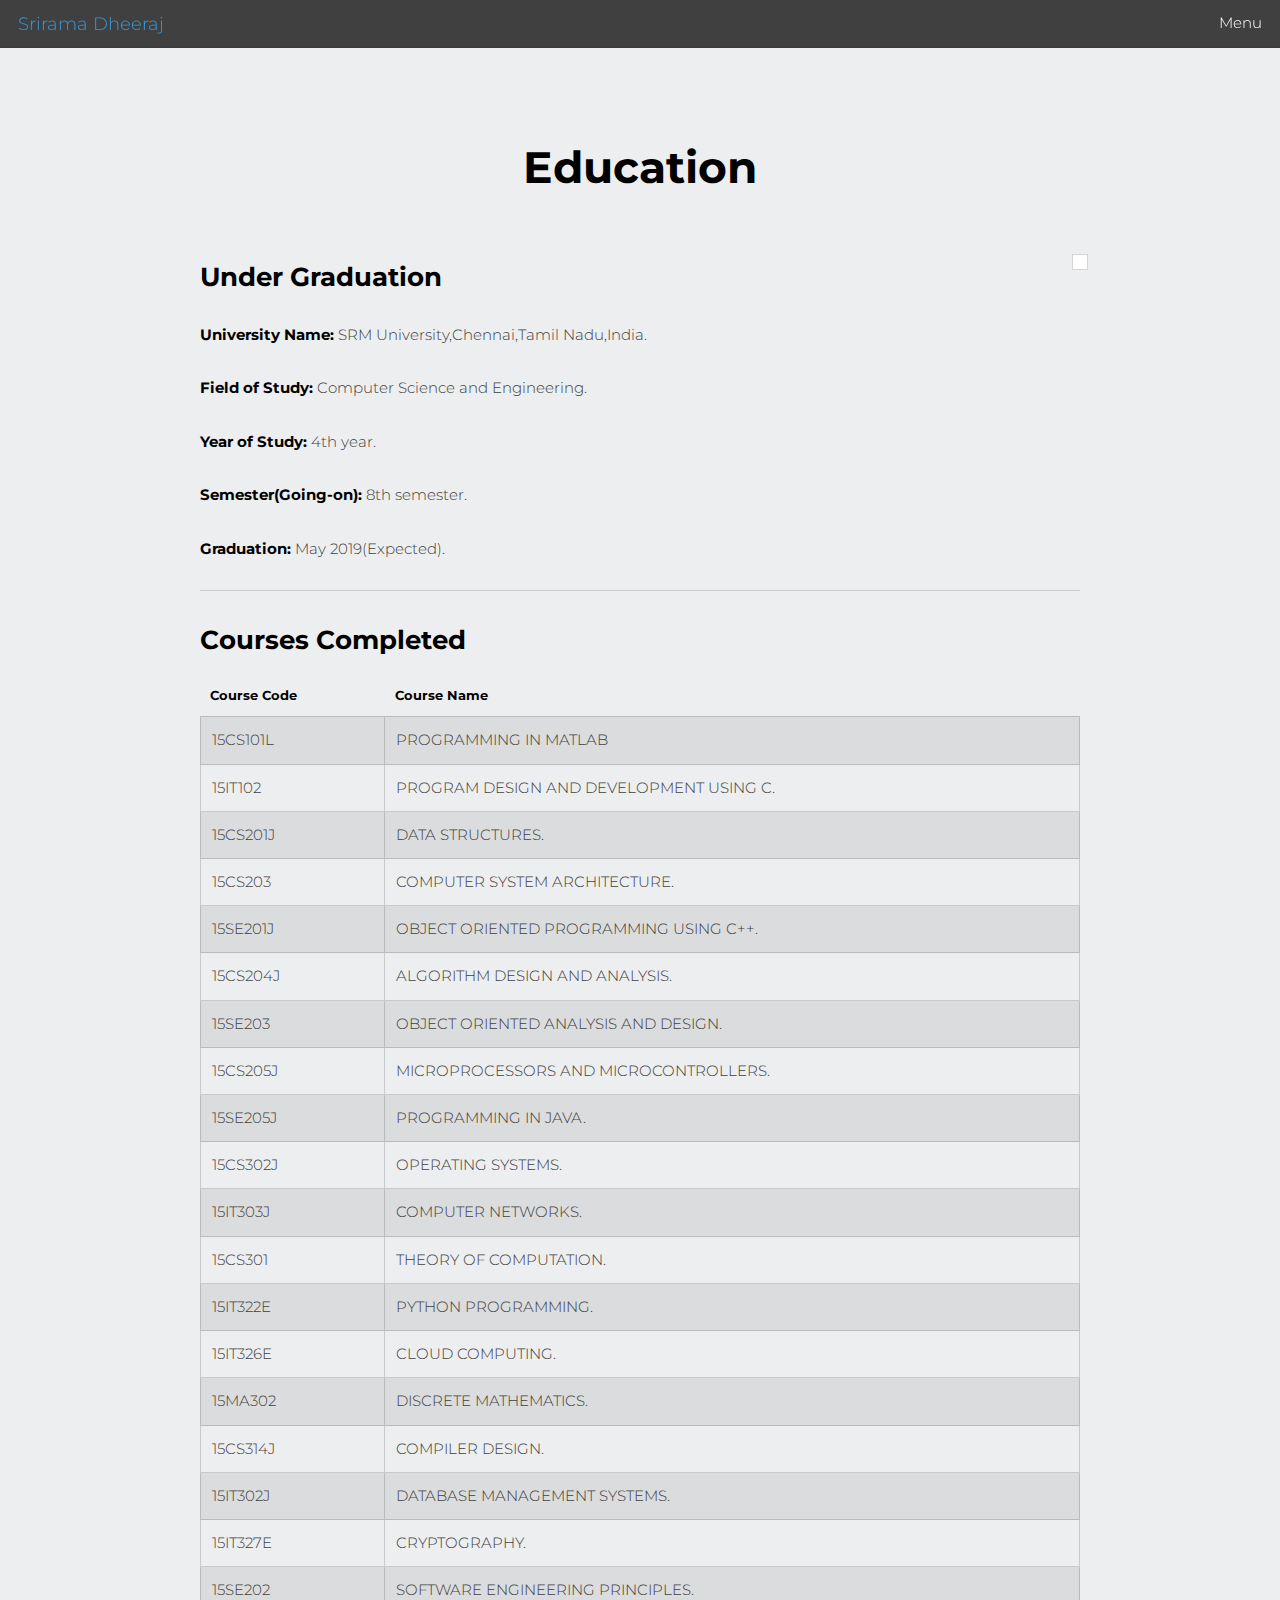
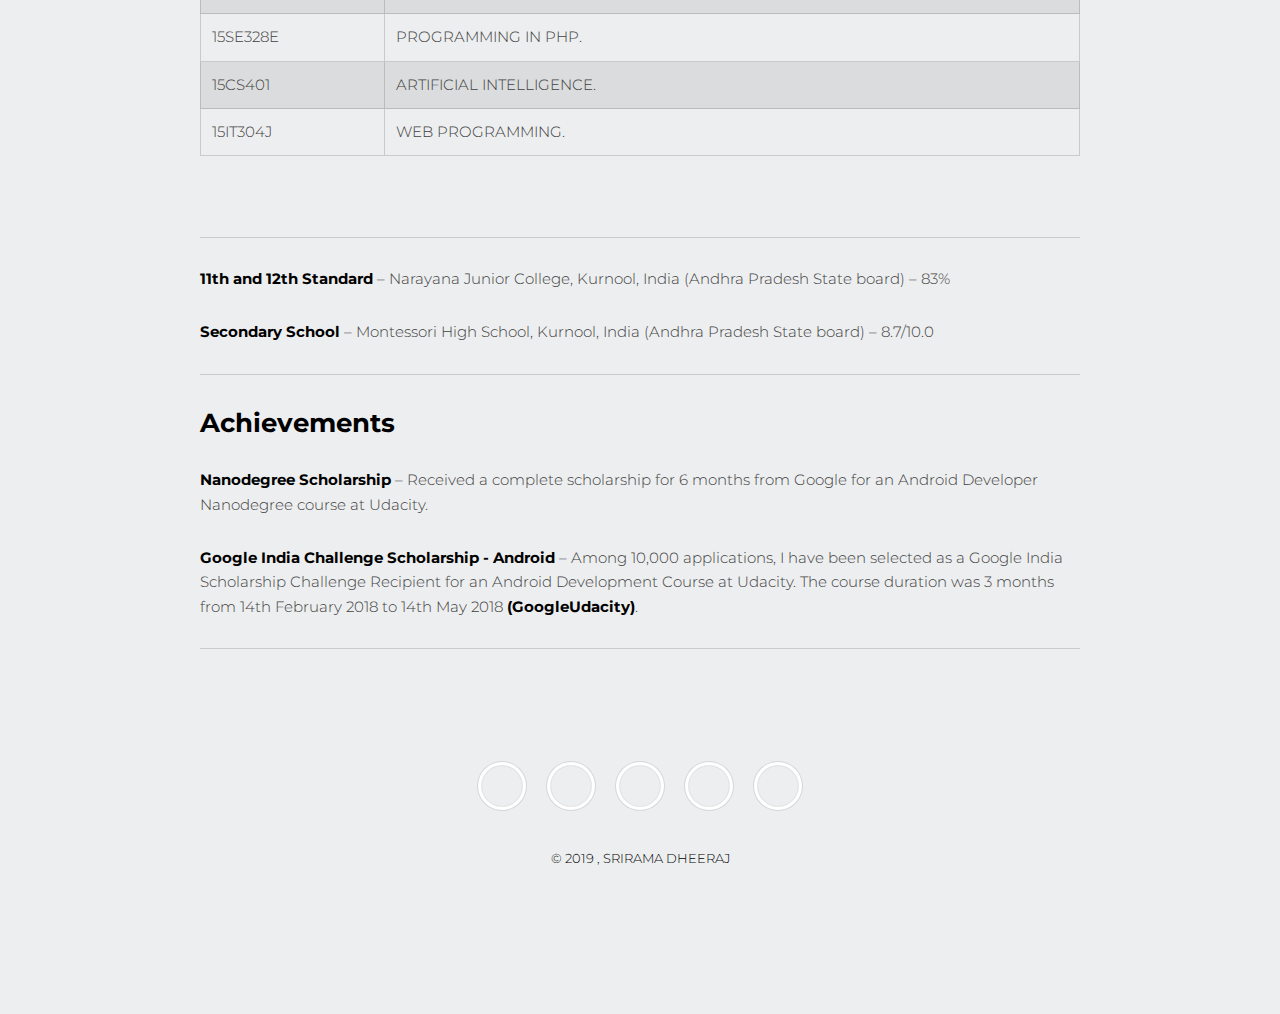
==== commit 5bf083ea: "Update Education.html" ====
--- a/Education.html
+++ b/Education.html
@@ -20,10 +20,10 @@
 			<nav id="menu">
 				<ul class="links">
 					<li><a href="index.html">Home</a></li>
-			  		<li><a href="projects.html">Projects</a></li>
-				    <li><a href="Education.html">Education</a></li>
-				    <li><a href="Experience.html">Experience</a></li>
-				    <li><a href="https://drive.google.com/open?id=1azYkVf0-kASEUT5-vG5rG0pIxpyLxCIB" target="_blank">Resume</a></li>
+					<li><a href="projects.html">Projects</a></li>
+					<li><a href="Education.html">Education</a></li>
+					<li><a href="Experience.html">Experience</a></li>
+					<li><a href="https://drive.google.com/file/d/1hygBwS8W9zr2Cgy1O3wmUa_Q8Rd5L7jj" target="_blank">Resume</a></li>
 				</ul>
 			</nav>
 
@@ -44,12 +44,13 @@
 								    <h3 id="content">Under Graduation</h3>
 									<p><strong>University Name:</strong> SRM University,Chennai,Tamil Nadu,India.</p>
 									<p><strong>Field of Study:</strong> Computer Science and Engineering.</p>
-									<p><strong>Year of Study:</strong> 3rd year.</p>
-		                            <p><strong>Semester(Going-on):</strong> 5th semester.</p>
-		                            <p><strong>Year of Graduation:</strong> 2019(Expected).</p>
+									<p><strong>Year of Study:</strong> 4th year.</p>
+		                            <p><strong>Semester(Going-on):</strong> 8th semester.</p>
+		                            <p><strong>Graduation:</strong> May 2019(Expected).</p>
 							   
 							</div>
 
+                           
 							<hr/>
 							<h3 id="content">Courses Completed </h3>
 			                 <div class="table-wrapper">
@@ -138,6 +139,42 @@
 														<td>DISCRETE MATHEMATICS.</td>
 														
 													</tr>
+													<tr>
+														<td>15CS314J</td>
+														<td>COMPILER DESIGN.</td>
+														
+													</tr>
+													<tr>
+														<td>15IT302J</td>
+														<td>DATABASE MANAGEMENT SYSTEMS.</td>
+														
+													</tr>
+													<tr>
+														<td>15IT327E</td>
+														<td>CRYPTOGRAPHY.</td>
+														
+													</tr>
+													<tr>
+														<td>15SE202</td>
+														<td>SOFTWARE ENGINEERING PRINCIPLES.</td>
+														
+													</tr>
+													<tr>
+														<td>15SE328E</td>
+														<td>PROGRAMMING IN PHP.</td>
+														
+													</tr>
+														<tr>
+														<td>15CS401</td>
+														<td>ARTIFICIAL INTELLIGENCE.</td>
+														
+													</tr>
+														<tr>
+														<td>15IT304J</td>
+														<td>WEB PROGRAMMING.</td>
+														
+													</tr>
+
 												</tbody>
 												<tfoot>
 													<tr>
@@ -150,47 +187,62 @@
 						 
 							<hr />
 							<div>
-                            <h5 style="display: inline;">List of On-going courses: &nbsp;</h5>
-                            <ul style="columns: 3;">
-                                <li>COMPILER DESIGN.</li>
-                                <li>DATABASE MANAGEMENT SYSTEMS.</li>
-                                <li>CRYPTOGRAPHY.</li>
-                                <li>SOFTWARE ENGINEERING PRINCIPLES.</li>
-                                <li>PROGRAMMING IN PHP.</li>
+                 
+                     <!--      <div>
+			                        <p><span class="image right"><img src="images/udacity.png" alt="" /></span></p>
+
+							      <p> <strong> Android Developer Nanodegree - Udacity</strong> </p>
+							      <p> <strong> Projects done: </strong></p>
+							          <ul style="columns: 1;">
+                               			 <li>Sandwich Club.</li>
+                                		 <li>Popular Movies.</li>
+                                		 <li>Baking App.</li>
                            
                                 
                             </ul>
-                            <hr />
-                            <p><strong>High School</strong> -  Narayana Junior College, Kurnool, India (AP State board) - 83% </p>
-							<p><strong>secondary School</strong> – Montessori High School, Kurnool, India (AP State board) - 8.7/10.0</p>
+
+							   <br/>
+							</div>
+  							<hr/> -->
+
+                            <p><strong>11th and 12th Standard </strong> –  Narayana Junior College, Kurnool, India (Andhra Pradesh State board) – 83% </p>
+							<p><strong>Secondary School</strong> – Montessori High School, Kurnool, India (Andhra Pradesh State board) – 8.7/10.0</p>
                             <hr/>
 
                            </div>
-                           
+                         
+                            <h3 id="content">Achievements</h3>
+                            <p><strong> Nanodegree Scholarship </strong> – Received a complete scholarship for 6 months from Google for an Android Developer Nanodegree course at Udacity.</p>
+							<p><strong>Google India Challenge Scholarship - Android</strong> –  Among 10,000 applications, I have been selected as a Google India Scholarship Challenge Recipient for an Android Development Course at Udacity. The course duration was 3 months from 14th February 2018 to 14th May 2018<b> (GoogleUdacity)</b>.</p>
+                            <hr/>
+
+                           </div>
 
 						
 <!-- Footer -->
 			<footer id="footer"> 
 				<div class="copyright">
 					<ul class="icons">
-						<li><a href="https://twitter.com/rcharan10" class="icon fa-twitter" target="_blank">
+
+
+						<li><a href="https://twitter.com/dheeru_97" class="icon fa-twitter" target="_blank">
 						<span class="label">Twitter</span>
 						</a></li>
 						<li><a href="https://www.facebook.com/Dheeraj.Srirama" class="icon fa-facebook" target="_blank">
 						<span class="label">Facebook</span> 
 						</a></li>
-						<li><a href="https://www.linkedin.com/in/srirama-dheeraj-9b4148a5/" class="icon fa-linkedin" target="_blank">
+						<li><a href="https://www.linkedin.com/in/sriramadheeraj/" class="icon fa-linkedin" target="_blank">
                             <span class="label">LinkedIn</span>
                         </a></li>
 						<li><a href="https://github.com/dheerajram13" class="icon fa-github" target="_blank">
                             <span class="label">Github</span>
                         </a></li>
-                        <li><a href="mailto:rcharan10@gmail.com" class="icon fa-google" target="_blank">
+                        <li><a href="mailto:sriramadheeraj@gmail.com" class="icon fa-google" target="_blank">
                             <span class="label">Gmail</span>
                         </a></li>
 						
 					</ul>
-					<p>&copy 2018 , SRIRAMA DHEERAJ</p>
+					<p>&copy 2019 , SRIRAMA DHEERAJ</p>
 				
 		   </div>
 			</footer>
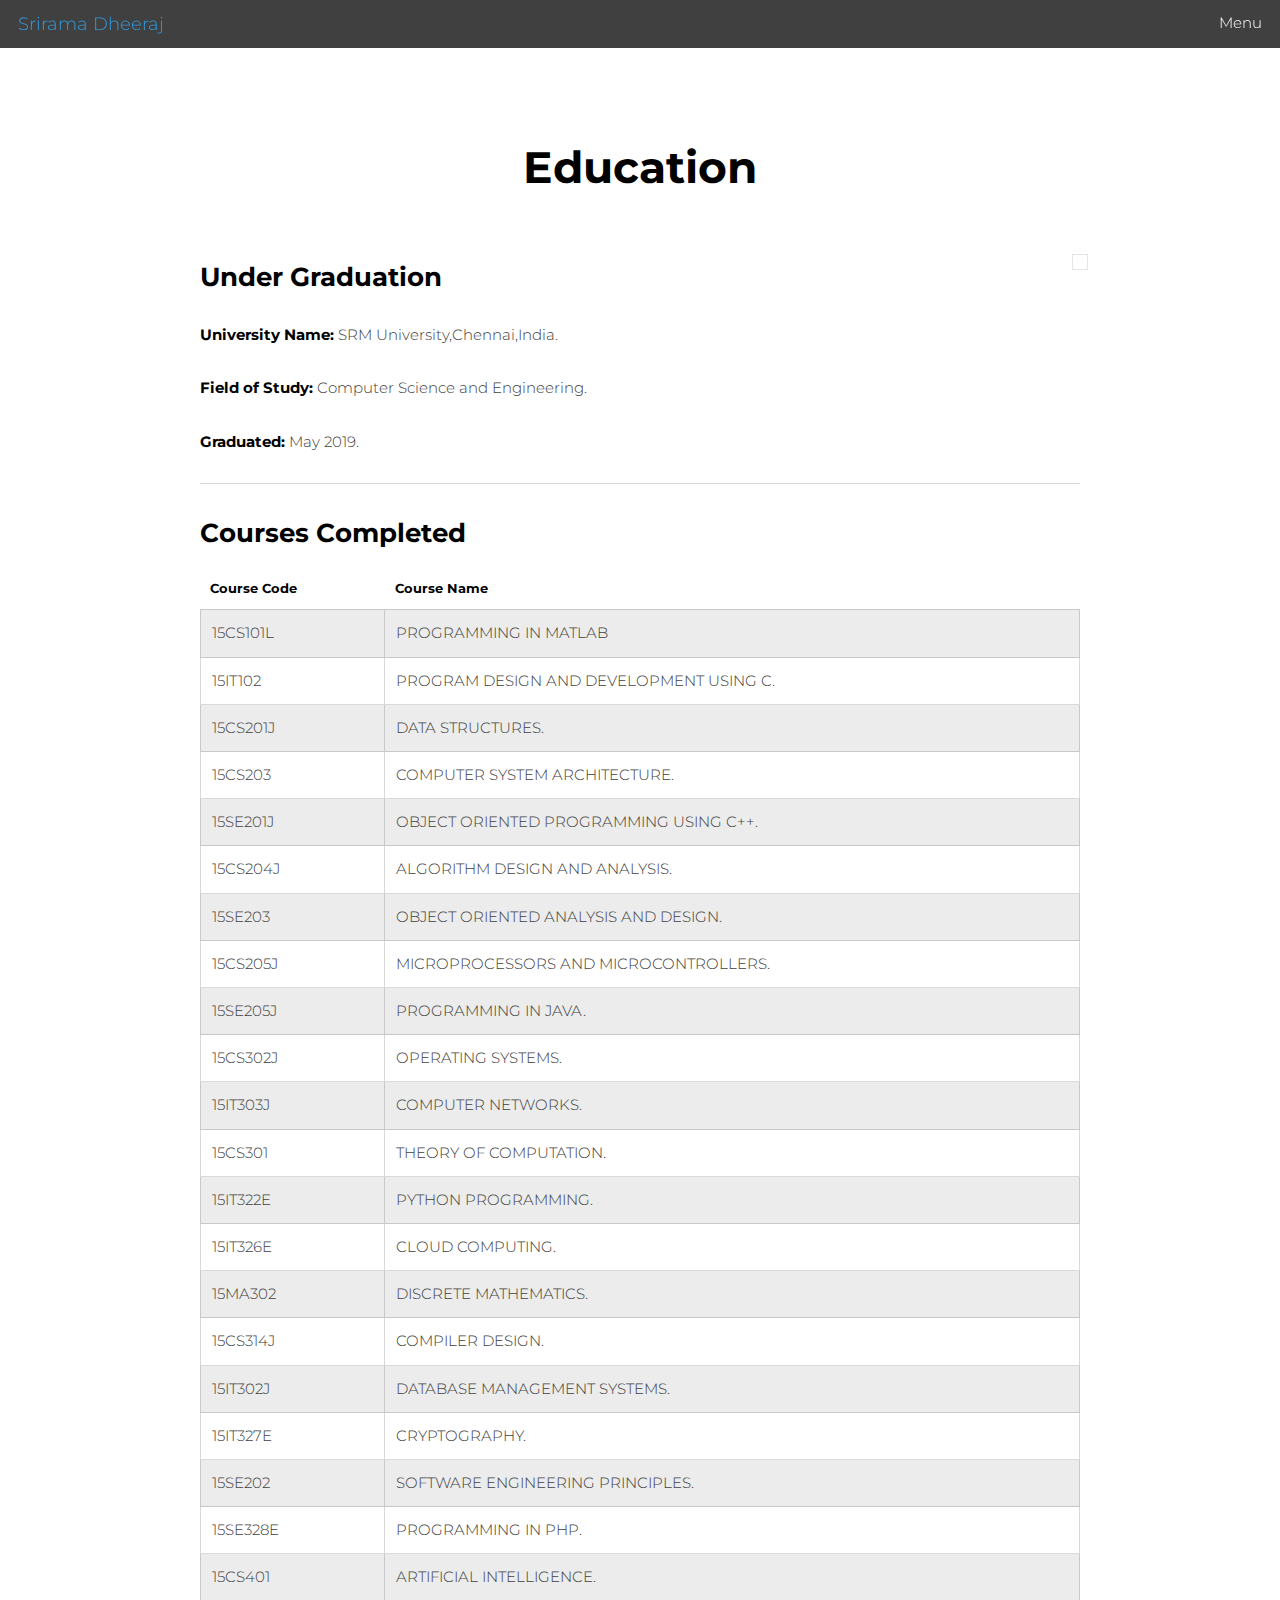
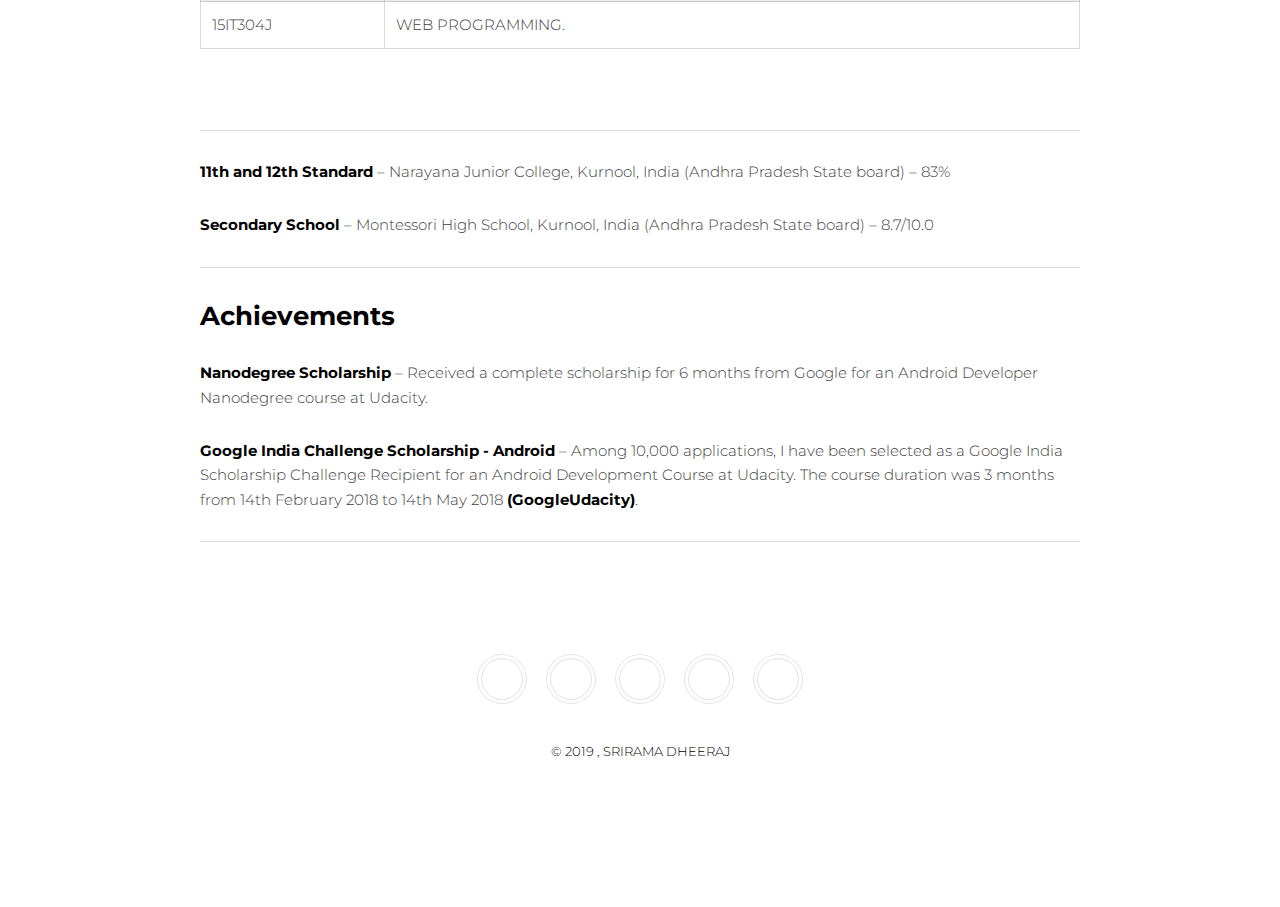
==== commit 77399ac9: "Update Education.html" ====
--- a/Education.html
+++ b/Education.html
@@ -23,7 +23,7 @@
 					<li><a href="projects.html">Projects</a></li>
 					<li><a href="Education.html">Education</a></li>
 					<li><a href="Experience.html">Experience</a></li>
-					<li><a href="https://drive.google.com/file/d/1hygBwS8W9zr2Cgy1O3wmUa_Q8Rd5L7jj" target="_blank">Resume</a></li>
+				<li><a href="https://drive.google.com/file/d/1bh0eifrrI2ZkgYHq1B4t0N_HV2GmlKDf" target="_blank">Resume</a></li>
 				</ul>
 			</nav>
 
@@ -42,11 +42,9 @@
 			                        <p><span class="image right"><img src="images/srm.png" alt="" /></span></p>
 							      
 								    <h3 id="content">Under Graduation</h3>
-									<p><strong>University Name:</strong> SRM University,Chennai,Tamil Nadu,India.</p>
+									<p><strong>University Name:</strong> SRM University,Chennai,India.</p>
 									<p><strong>Field of Study:</strong> Computer Science and Engineering.</p>
-									<p><strong>Year of Study:</strong> 4th year.</p>
-		                            <p><strong>Semester(Going-on):</strong> 8th semester.</p>
-		                            <p><strong>Graduation:</strong> May 2019(Expected).</p>
+		                            <p><strong>Graduated:</strong> May 2019.</p>
 							   
 							</div>
 
--- a/assets/css/main.css
+++ b/assets/css/main.css
@@ -17,10 +17,17 @@
 		
 
 	}
-
-	
-
-
+.dj{
+  font-size:100px;
+}
+#mydiv
+{
+    font-size:20px;
+}
+#mydiv a
+{
+    font-size:20px;
+}
 .typewriter h1 {
   color: #fff;
 
@@ -2925,8 +2932,9 @@
 			}
 
 		.wrapper.style1 {
-			background-color: #EDEEEF;
+			background-color: #FFFFFF;
 			color: #404040;
+			
 		}
 
 			.wrapper.style1 input, .wrapper.style1 select, .wrapper.style1 textarea {
@@ -3888,12 +3896,12 @@
 		@media screen and (max-width: 360px) {
 			
 			#banner h1 {
-			font-size: 1.3em;
+			font-size: 1.4em;
 		
 		}	
             
 			#banner p {
-				font-size: 0.6em;
+				font-size: 1.0em;
 			}
 
 		}
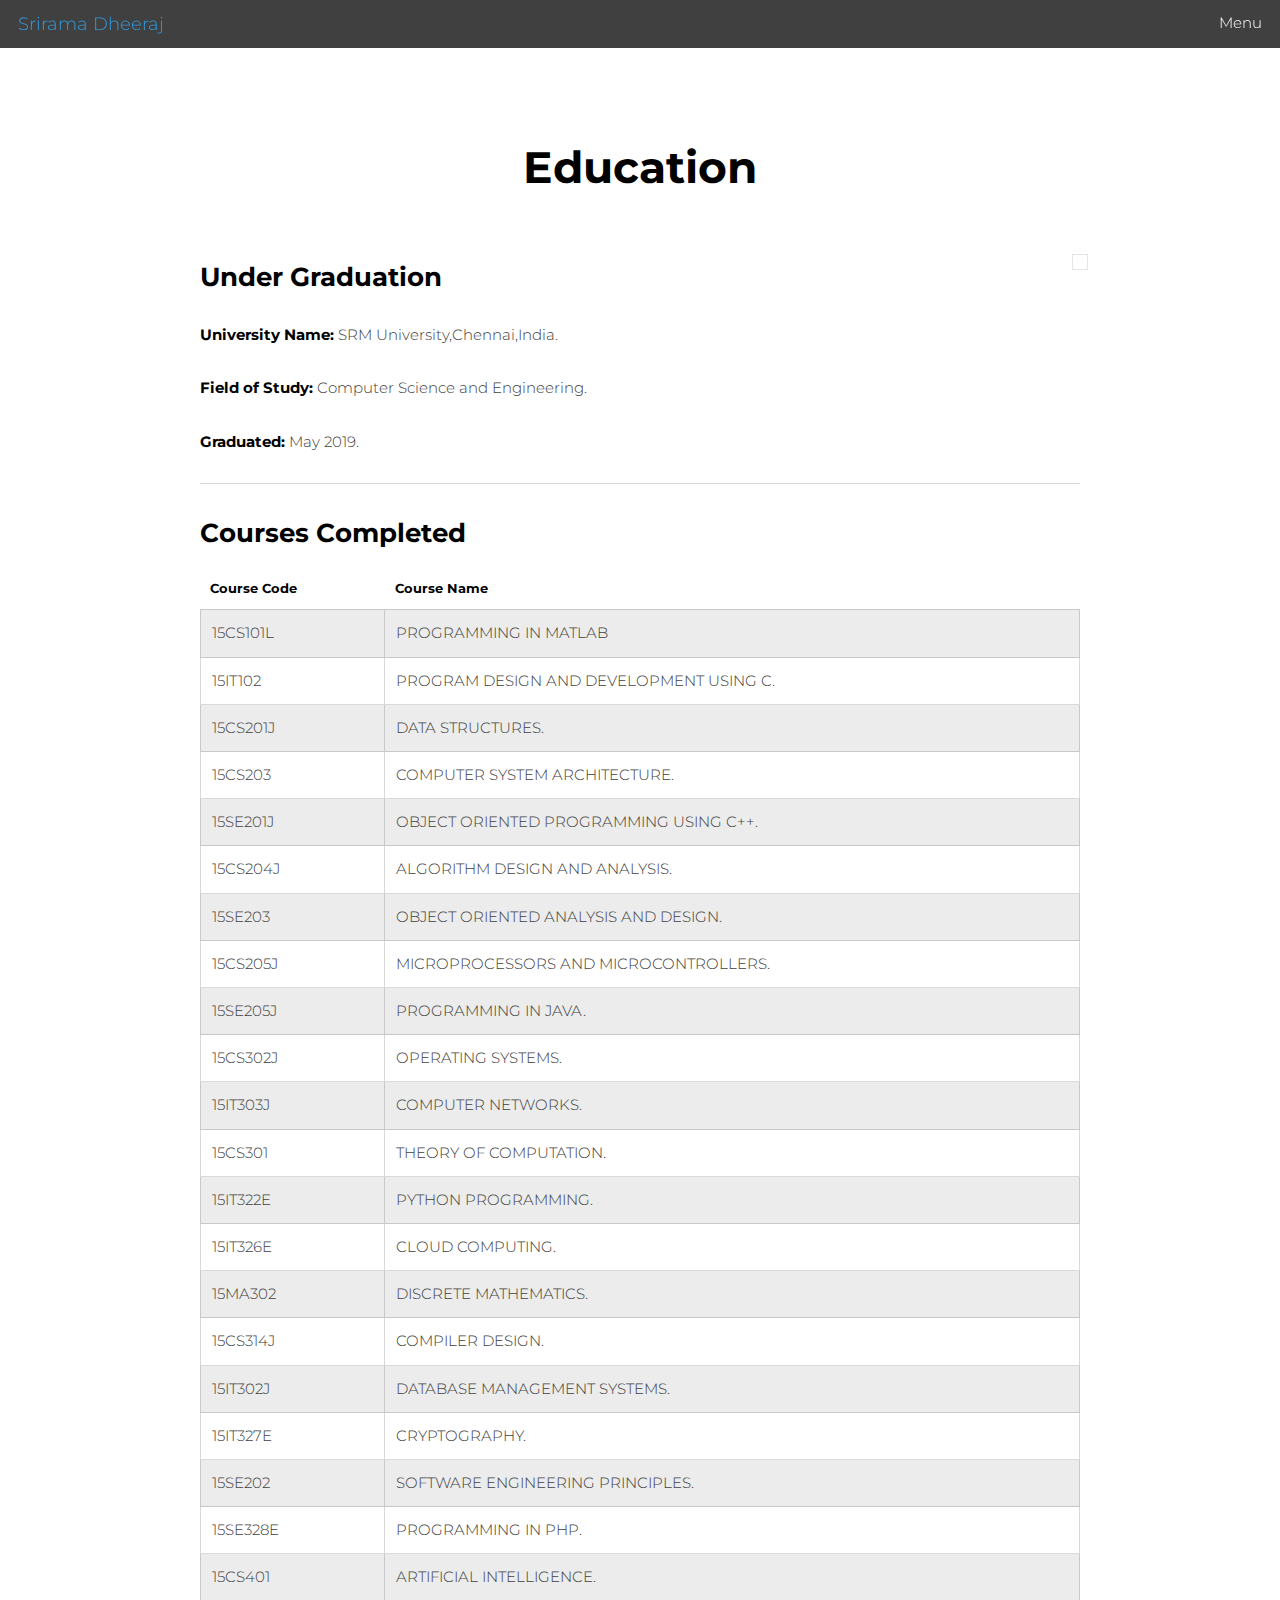
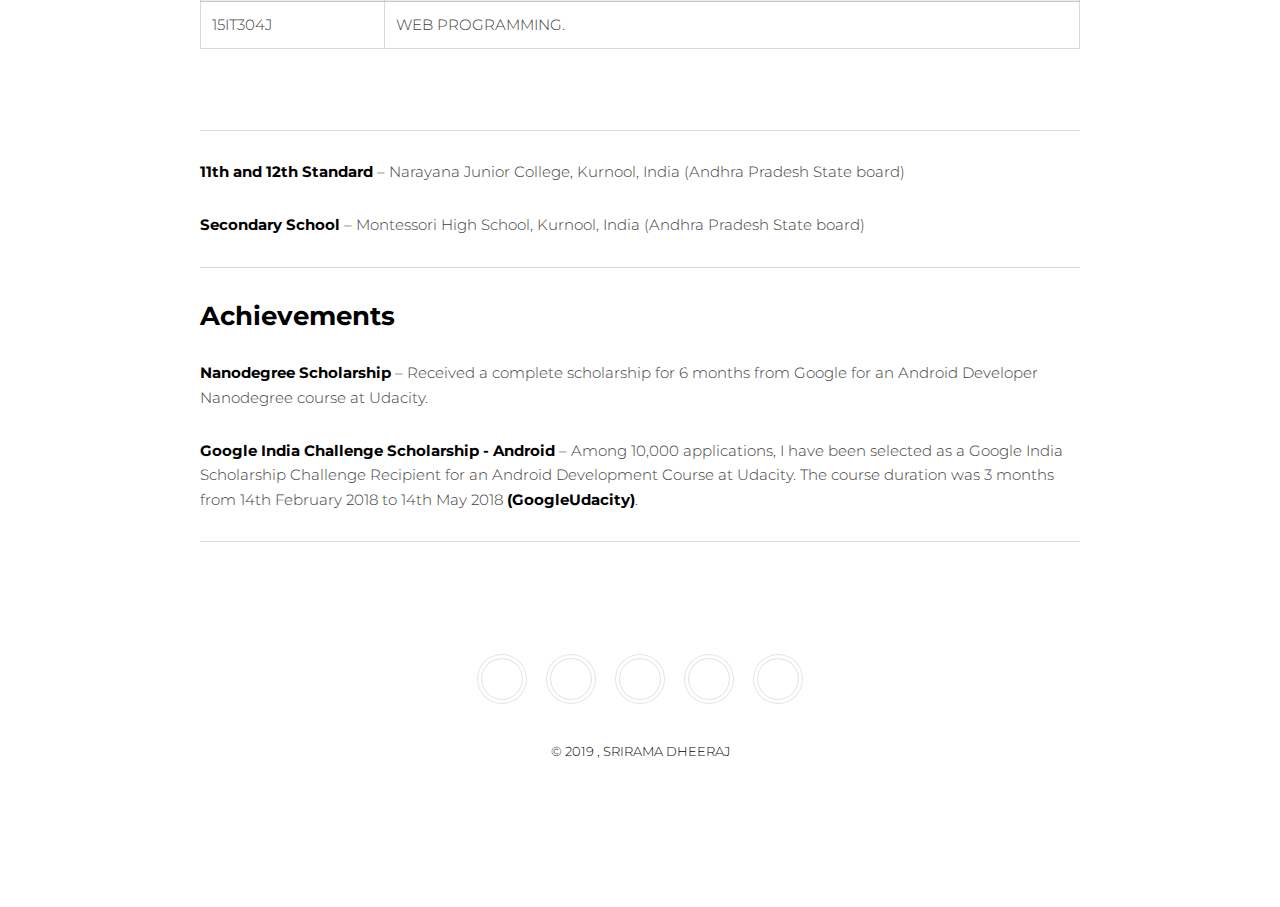
==== commit e1a2f8e8: "Update Education.html" ====
--- a/Education.html
+++ b/Education.html
@@ -203,8 +203,8 @@
 							</div>
   							<hr/> -->
 
-                            <p><strong>11th and 12th Standard </strong> –  Narayana Junior College, Kurnool, India (Andhra Pradesh State board) – 83% </p>
-							<p><strong>Secondary School</strong> – Montessori High School, Kurnool, India (Andhra Pradesh State board) – 8.7/10.0</p>
+                            <p><strong>11th and 12th Standard </strong> –  Narayana Junior College, Kurnool, India (Andhra Pradesh State board) </p>
+							<p><strong>Secondary School</strong> – Montessori High School, Kurnool, India (Andhra Pradesh State board) </p>
                             <hr/>
 
                            </div>
